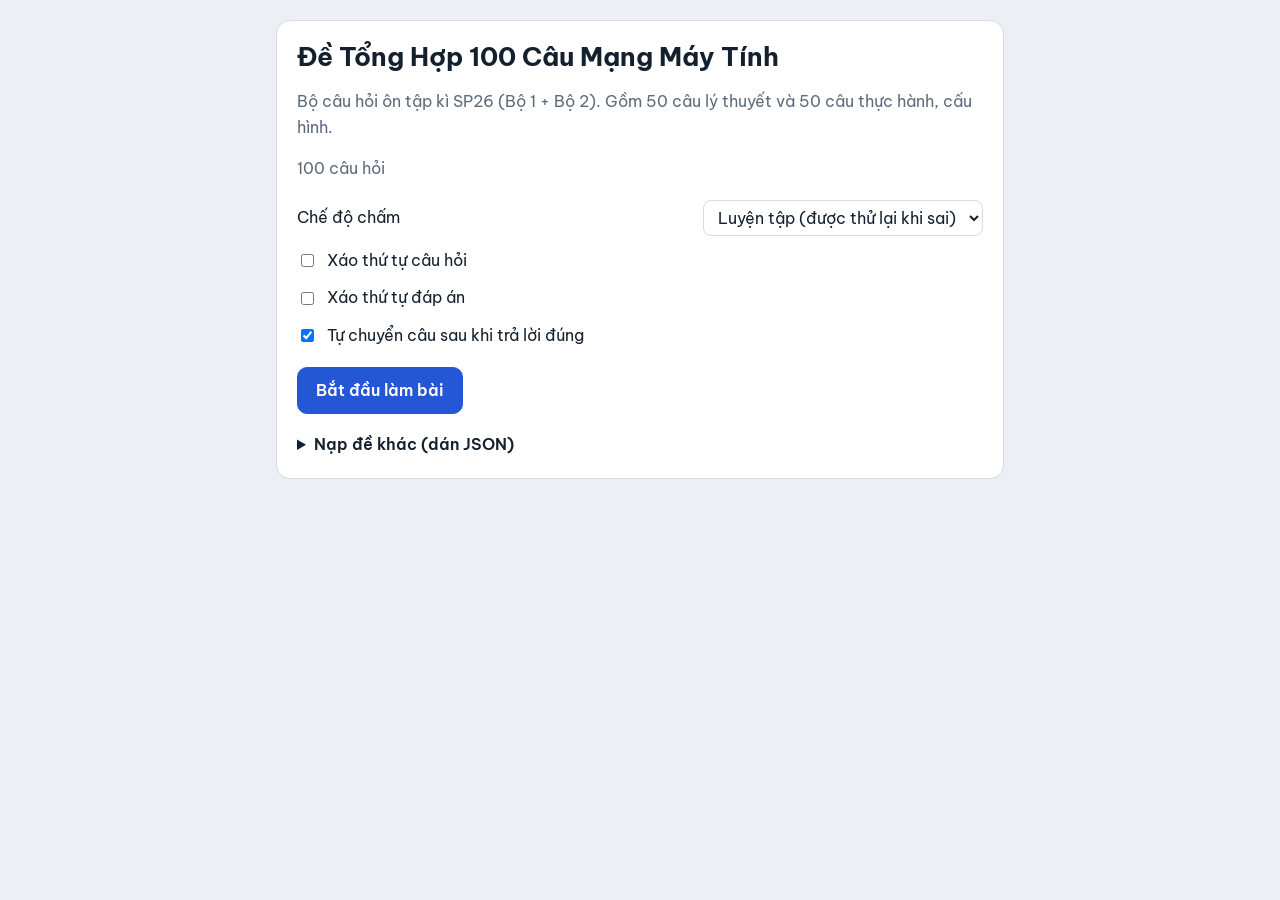
==== index.html @ 15d0ffca "Rename deepseek_html_20261113_80df12.html to index.html" ====
<!DOCTYPE html>
<!--
=====================================================================
HƯỚNG DẪN CHO AI (đọc kỹ trước khi sửa file này)
- Đây là web trắc nghiệm hoàn chỉnh, 1 file. KHÔNG viết lại giao diện/logic.
- Chỉ thay nội dung trong thẻ <script id="quiz-data" type="application/json">.
- Giữ nguyên mọi thứ còn lại, trả về toàn bộ file HTML hoàn chỉnh.
=====================================================================
-->
<html lang="vi">
<head>
<meta charset="utf-8">
<meta name="viewport" content="width=device-width, initial-scale=1">
<title>Trắc nghiệm</title>
<link rel="stylesheet" href="https://fonts.googleapis.com/css2?family=Be+Vietnam+Pro:wght@400;500;600;700&display=swap">
<style>
:root{--bg:#eceff4;--card:#fff;--ink:#14202e;--mute:#5d6b7c;--line:#d5dce6;--acc:#2457d6;--accbg:#e4ecfd;--ok:#1b7a3a;--okbg:#e2f4e8;--bad:#b42318;--badbg:#fdeceb;--warn:#8a5a00;--warnbg:#fff3d6}
@media(prefers-color-scheme:dark){:root{--bg:#10151c;--card:#19212b;--ink:#e8edf4;--mute:#97a4b5;--line:#2c3744;--acc:#7da2ff;--accbg:#1d2c4d;--ok:#6fd08f;--okbg:#14301f;--bad:#ff8d82;--badbg:#3a1b19;--warn:#f1c15a;--warnbg:#3a2e12}}
*{box-sizing:border-box}
html,body{margin:0;min-height:100%}
body{background:var(--bg);color:var(--ink);font:16px/1.6 "Be Vietnam Pro",system-ui,-apple-system,"Segoe UI",Roboto,sans-serif;padding:env(safe-area-inset-top,0) 0 env(safe-area-inset-bottom,0)}
.wrap{max-width:760px;margin:0 auto;padding:20px 16px 48px}
h1{font-size:1.6rem;line-height:1.25;margin:0 0 6px}
.card{background:var(--card);border:1px solid var(--line);border-radius:14px;padding:20px}
.mute{color:var(--mute)}
.btn{font:inherit;font-weight:600;border:1px solid var(--line);background:var(--card);color:var(--ink);padding:10px 18px;border-radius:10px;cursor:pointer}
.btn:hover{border-color:var(--acc)}
.btn:focus-visible,.opt:focus-visible,.nb:focus-visible{outline:3px solid var(--acc);outline-offset:2px}
.btn.pri{background:var(--acc);border-color:var(--acc);color:#fff}
@media(prefers-color-scheme:dark){.btn.pri{color:#0b1220}}
.btn:disabled{opacity:.4;cursor:not-allowed}
.row{display:flex;gap:10px;flex-wrap:wrap;align-items:center}
.set{display:grid;gap:12px;margin:18px 0}
.set label{display:flex;gap:10px;align-items:center;justify-content:space-between}
.set input[type=number],.set select{font:inherit;padding:6px 10px;border:1px solid var(--line);border-radius:8px;background:var(--card);color:var(--ink)}
.set input[type=number]{width:90px}
.set .chk{justify-content:flex-start}
details{margin-top:18px}
summary{cursor:pointer;font-weight:600}
textarea{width:100%;min-height:150px;margin:10px 0;padding:10px;font:13px/1.5 ui-monospace,Consolas,monospace;border:1px solid var(--line);border-radius:8px;background:var(--bg);color:var(--ink)}
.err{color:var(--bad);font-weight:500;margin:6px 0 0}
.top{position:sticky;top:0;z-index:5;background:var(--bg);padding:12px 0 10px;margin-bottom:6px}
.top .row{justify-content:space-between}
.track{height:6px;background:var(--line);border-radius:6px;overflow:hidden;margin-top:8px}
#bar{height:100%;background:var(--acc);width:0;transition:width .25s}
#timer{font-variant-numeric:tabular-nums;font-weight:600}
#timer.low{color:var(--bad)}
.question-head{display:flex;align-items:flex-start;gap:10px;justify-content:space-between}
.question-head .qt{flex:1;min-width:0}
.star-btn{flex-shrink:0;border:1px solid var(--line);background:var(--card);color:var(--mute);border-radius:9px;min-width:42px;height:42px;font-size:1.6rem;line-height:1;cursor:pointer}
.star-btn.active{color:#eab308;background:#44380933;border-color:#eab308}
.nb.starred{background:#3a2e12!important;border-color:#f1c15a!important;color:#f1c15a!important}
@media(prefers-color-scheme:light){.nb.starred{background:#fff3d6!important;border-color:#b77900!important;color:#8a5a00!important}}
.nb.starred.cur{outline:2px solid var(--ink)}
.star-filter{font:inherit;font-size:.85rem;margin-top:10px;padding:7px 12px;border:1px solid var(--line);border-radius:8px;background:var(--card);color:var(--ink);cursor:pointer}
.star-filter.active{border-color:#eab308;color:#b58900}
.qt{font-size:1.15rem;font-weight:600;margin:0 0 14px;white-space:pre-wrap}
.card img{max-width:100%;border-radius:8px;margin-bottom:14px}
.hint{display:inline-block;font-size:.85rem;background:var(--warnbg);color:var(--warn);padding:2px 10px;border-radius:20px;margin:0 0 12px}
.opts{display:grid;gap:10px}
.opt{display:flex;gap:12px;text-align:left;width:100%;font:inherit;color:var(--ink);background:var(--card);border:1.5px solid var(--line);border-radius:10px;padding:12px 14px;cursor:pointer}
.opt b{flex:0 0 28px;height:28px;border-radius:50%;background:var(--bg);display:grid;place-items:center;font-size:.85rem}
.opt span{padding-top:2px;white-space:pre-wrap}
.opt:hover:not(:disabled){border-color:var(--acc)}
.opt.sel{border-color:var(--acc);background:var(--accbg)}
.opt.sel b{background:var(--acc);color:#fff}
.opt:disabled{cursor:default}
.opt.ok{border-color:var(--ok);background:var(--okbg)}
.opt.ok b{background:var(--ok);color:#fff}
.opt.bad{border-color:var(--bad);background:var(--badbg)}
.opt.bad b{background:var(--bad);color:#fff}
.ex{margin-top:14px;padding:12px 14px;border-left:4px solid var(--acc);background:var(--accbg);border-radius:6px;white-space:pre-wrap}
.act{display:flex;justify-content:space-between;gap:10px;margin:16px 0}
.nav{display:grid;grid-template-columns:repeat(auto-fill,minmax(36px,1fr));gap:5px;max-height:240px;overflow:auto;padding:2px}
#navsum{cursor:pointer;font-weight:600}
.nb{font:inherit;font-size:.85rem;font-weight:600;height:34px;border-radius:8px;border:1.5px solid var(--line);background:var(--card);color:var(--ink);cursor:pointer}
.nb.done{background:var(--accbg);border-color:var(--acc)}
.nb.right{background:var(--okbg);border-color:var(--ok);color:var(--ok)}
.nb.wrong{background:var(--badbg);border-color:var(--bad);color:var(--bad)}
.nb.cur{outline:2px solid var(--ink);outline-offset:1px}
.score{font-size:3rem;font-weight:700;line-height:1.1;margin:6px 0}
.stats{display:flex;gap:22px;flex-wrap:wrap;margin:10px 0 18px}
.stats div{min-width:90px}.stats strong{display:block;font-size:1.3rem}
[hidden]{display:none!important}
</style>
</head>
<body>
<div class="wrap">

<section id="start" class="card">
  <h1 id="s-title"></h1>
  <p id="s-desc" class="mute"></p>
  <p id="s-meta" class="mute"></p>
  <div class="set">
    <label>Chế độ chấm
      <select id="o-mode"><option value="instant">Luyện tập (được thử lại khi sai)</option><option value="end">Thi (chấm khi nộp bài)</option></select>
    </label>
    <label class="chk" id="timer-toggle" hidden><input id="o-timer-on" type="checkbox"> Bật giới hạn thời gian khi thi</label>
    <label id="timer-setting" hidden>Thời gian thi (phút)<input id="o-time" type="number" min="1" value="45"></label>
    <label class="chk"><input id="o-sq" type="checkbox">Xáo thứ tự câu hỏi</label>
    <label class="chk"><input id="o-so" type="checkbox">Xáo thứ tự đáp án</label>
    <label class="chk"><input id="o-an" type="checkbox">Tự chuyển câu sau khi trả lời đúng</label>
  </div>
  <button id="go" class="btn pri">Bắt đầu làm bài</button>
  <details>
    <summary>Nạp đề khác (dán JSON)</summary>
    <textarea id="paste" placeholder='{"title":"...","questions":[{"q":"...","options":["..",".."],"answer":0}]}'></textarea>
    <button id="load" class="btn">Nạp đề</button>
    <p id="err" class="err" hidden></p>
  </details>
</section>

<section id="quiz" hidden>
  <div class="top">
    <div class="row"><span id="prog" class="mute"></span><span id="live" class="mute"></span><span id="timer"></span></div>
    <div class="track"><div id="bar"></div></div>
  </div>
  <div id="card" class="card"></div>
  <div class="act">
    <button id="prev" class="btn">Câu trước</button>
    <button id="next" class="btn pri">Câu sau</button>
  </div>
  <div class="card"><details id="navbox"><summary id="navsum">Danh sách câu</summary><button type="button" id="star-filter" class="star-filter">☆ Chỉ hiện câu đánh dấu</button><div id="nav" class="nav" style="margin-top:10px"></div></details>
    <div class="row" style="margin-top:14px">
      <button id="submit" class="btn pri">Nộp bài</button>
      <button id="back" class="btn" hidden>Về kết quả</button>
    </div>
  </div>
</section>

<section id="result" class="card" hidden>
  <h1>Kết quả</h1>
  <div class="score" id="r-score"></div>
  <div class="stats" id="r-stats"></div>
  <div class="row">
    <button id="r-review" class="btn pri">Xem lại đáp án</button>
    <button id="r-wrong" class="btn">Làm lại câu sai</button>
    <button id="r-again" class="btn">Làm lại từ đầu</button>
  </div>
</section>

</div>

<!-- ============ ĐỀ THI: ĐÃ NHÚNG SẴN 100 CÂU HỎI ============ -->
<script id="quiz-data" type="application/json">
{
  "title": "Đề Tổng Hợp 100 Câu Mạng Máy Tính",
  "description": "Bộ câu hỏi ôn tập kì SP26 (Bộ 1 + Bộ 2). Gồm 50 câu lý thuyết và 50 câu thực hành, cấu hình.",
  "timeLimitMinutes": 90,
  "mode": "instant",
  "shuffleQuestions": false,
  "shuffleOptions": false,
  "questions": [
    {
      "q": "What is the correct order of the TCP three-way handshake?",
      "options": ["ACK, SYN, SYN-ACK", "SYN, SYN-ACK, ACK", "SYN-ACK, ACK, FIN", "FIN, ACK, SYN"],
      "answer": 1,
      "explain": "Bắt tay ba bước TCP: Client gửi SYN → Server phản hồi SYN-ACK → Client xác nhận bằng ACK."
    },
    {
      "q": "What is the primary responsibility of the transport layer in the OSI model?",
      "options": ["Routing data packets between networks", "Managing logical communications between applications on different hosts", "Defining physical media and connections", "Encrypting data before transmission"],
      "answer": 1,
      "explain": "Lớp Transport chịu trách nhiệm quản lý giao tiếp logic giữa các ứng dụng trên các host khác nhau."
    },
    {
      "q": "What is the primary responsibility of the transport layer?",
      "options": ["Formatting, or presenting, data into a compatible format.", "Tracking individual conversations and segmenting data.", "Translating domain names to IP addresses.", "Securing the network from external threats."],
      "answer": 1,
      "explain": "Lớp Transport theo dõi các phiên giao tiếp và chia dữ liệu thành các segment."
    },
    {
      "q": "Which two fields are the same in a TCP and UDP header? (Choose two.)",
      "options": ["Control bits", "Destination port number", "Sequence number", "Source port number", "Well-known port number"],
      "answer": [1, 3],
      "explain": "Cả TCP và UDP đều có trường Source Port và Destination Port."
    },
    {
      "q": "When 2 or more bits in a data unit has been changed during the transmission, the error is called:",
      "options": ["random error", "burst error", "inverted error", "double error"],
      "answer": 1,
      "explain": "Burst error xảy ra khi hai hoặc nhiều bit liên tiếp bị hỏng trong quá trình truyền."
    },
    {
      "q": "Which of the following are features of the CSMA/CA method used in the university's 802.11 WLAN?",
      "options": ["Devices include a duration field to reserve the medium", "Devices transmit a frame only when the medium is idle", "Devices wait a random period after detecting a collision", "Devices operate in full-duplex mode to avoid collisions"],
      "answer": [0, 1],
      "explain": "CSMA/CA dùng trường Duration để đặt trước kênh và chỉ truyền khi kênh rảnh."
    },
    {
      "q": "Which statement describes the half-duplex mode of data transmission?",
      "options": ["Data that is transmitted over the network can only flow in one direction.", "Data that is transmitted over the network flows in both directions at the same time.", "Data that is transmitted over the network flows in one direction to many different destinations simultaneously.", "Data that is transmitted over the network flows in one direction at a time."],
      "answer": 3,
      "explain": "Half-duplex cho phép dữ liệu truyền theo cả hai hướng nhưng mỗi lần chỉ một hướng."
    },
    {
      "q": "UDP and TCP belong to which layer of the TCP/IP protocol?",
      "options": ["Application", "Transport", "Internet", "Network access"],
      "answer": 1,
      "explain": "UDP và TCP là giao thức thuộc lớp Transport."
    },
    {
      "q": "Which name is assigned to the transport layer PDU?",
      "options": ["bits", "data", "frame", "packet", "segment"],
      "answer": 4,
      "explain": "PDU ở tầng Transport là segment (đối với TCP)."
    },
    {
      "q": "From the perspective of the client, what is the correct order of the protocol stack that is used to decode the received transmission?",
      "options": ["Ethernet, IP, TCP, HTTP", "HTTP, TCP, IP, Ethernet", "Ethernet, TCP, IP, HTTP", "HTTP, Ethernet, IP, TCP"],
      "answer": 0,
      "explain": "Giải mã dữ liệu nhận được đi từ lớp dưới lên: Ethernet → IP → TCP → HTTP."
    },
    {
      "q": "Which statement accurately describes a TCP/IP encapsulation process when a PC is sending data to the network?",
      "options": ["Data is sent from the internet layer to the network access layer.", "Packets are sent from the network access layer to the transport layer.", "Segments are sent from the transport layer to the internet layer.", "Frames are sent from the network access layer to the internet layer."],
      "answer": 2,
      "explain": "Segments từ tầng Transport được gửi xuống tầng Internet để đóng gói thành packet."
    },
    {
      "q": "This is a function of the OSI session layer.",
      "options": ["compress and decompress data", "provide an interface between applications", "format data for the application layer", "exchange of information to initiate dialog between peers"],
      "answer": 3,
      "explain": "Lớp Session thiết lập, quản lý và kết thúc các phiên giao tiếp."
    },
    {
      "q": "Which of these addresses is the shortest abbreviation for the IP address: 3FFE:1044:0000:0000:00AB:0000:0000?",
      "options": ["3FFE:1044::AB::57", "3FFE:1044::00AB::0057", "3FFE:1044:0:0:AB::57", "3FFE:1044:0:0:00AB::0057", "3FFE:1044:0000:0000:00AB::57", "3FFE:1044:0000:0000:00AB::0057"],
      "answer": 2,
      "explain": "Rút gọn chuỗi 0 liên tiếp bằng :: và bỏ các số 0 ở đầu mỗi block."
    },
    {
      "q": "Which statement about IPv6 addresses is true?",
      "options": ["IPv6 addresses are expressed in decimal format.", "IPv6 addresses use 128 bits and are expressed in hexadecimal format.", "IPv6 addresses use 32 bits and are expressed in binary format.", "IPv6 addresses are composed of two parts: network and host."],
      "answer": 1,
      "explain": "Địa chỉ IPv6 dài 128 bit và biểu diễn dạng thập lục phân (hex)."
    },
    {
      "q": "Which method allows a device to obtain an IPv6 address dynamically without the need for a DHCP server?",
      "options": ["Stateful DHCPv6", "Stateless Address Autoconfiguration (SLAAC)", "Manual Configuration", "NAT64"],
      "answer": 1,
      "explain": "SLAAC cho phép thiết bị tự tạo địa chỉ IPv6 từ tiền tố mạng router quảng bá."
    },
    {
      "q": "Which IPv6 address type is used for communication within a single network segment and cannot be routed?",
      "options": ["Global Unicast Address (GUA)", "Link-Local Address (LLA)", "Unique Local Address (ULA)", "Multicast Address"],
      "answer": 1,
      "explain": "Địa chỉ Link-Local chỉ dùng trong một phân đoạn mạng duy nhất."
    },
    {
      "q": "Which two multicast addresses are commonly joined by IPv6 hosts and routers?",
      "options": ["ff02::1", "ff02::2", "ff00::1", "ff01::1"],
      "answer": [0, 1],
      "explain": "ff02::1 (tất cả các nút) và ff02::2 (tất cả các router) là các địa chỉ multicast phổ biến."
    },
    {
      "q": "Which two types of IPv6 messages are used in place of ARP for address resolution?",
      "options": ["Anycast", "Broadcast", "echo reply", "echo request", "neighbor solicitation", "neighbor advertisement"],
      "answer": [4, 5],
      "explain": "IPv6 dùng Neighbor Solicitation và Neighbor Advertisement thay cho ARP."
    },
    {
      "q": "What protocol does IPv6 use for address resolution, replacing the function of ARP in IPv4?",
      "options": ["DHCPv6", "ICMPv6 Neighbor Discovery (ND)", "Address Resolution Protocol version 6 (ARPv6)", "Router Solicitation (RS)"],
      "answer": 1,
      "explain": "ICMPv6 Neighbor Discovery đảm nhận chức năng giải quyết địa chỉ."
    },
    {
      "q": "How can you view the ARP table on a Windows PC?",
      "options": ["arp -a", "show arp", "netstat -r", "ipconfig /all"],
      "answer": 0,
      "explain": "Lệnh 'arp -a' hiển thị bảng ARP trên Windows."
    },
    {
      "q": "Which statement describes the treatment of ARP requests on the local link?",
      "options": ["They must be forwarded by all routers on the local network.", "They are received and processed by every device on the local network.", "They are dropped by all switches on the local network.", "They are received and processed only by the target device."],
      "answer": 1,
      "explain": "ARP request là broadcast, mọi thiết bị trong mạng cục bộ đều nhận và xử lý."
    },
    {
      "q": "What type of network would the employee access to get confidential pricing information from internal servers at the Head Office?",
      "options": ["an intranet", "the Internet", "an extranet", "a local area network"],
      "answer": 0,
      "explain": "Intranet là mạng nội bộ dùng để chia sẻ tài nguyên nội bộ."
    },
    {
      "q": "Which device performs the function of determining the path that messages should take through internetworks?",
      "options": ["a router", "a firewall", "a web server", "a DSL modem"],
      "answer": 0,
      "explain": "Router xác định đường đi tối ưu cho các gói tin."
    },
    {
      "q": "Which of the four basic characteristics of a reliable network architecture refers to the ability to quickly and easily expand to support new users and applications?",
      "options": ["Fault Tolerance", "Scalability", "Quality of Service (QoS)", "Security"],
      "answer": 1,
      "explain": "Scalability (khả năng mở rộng) giúp mạng dễ dàng đáp ứng thêm người dùng."
    },
    {
      "q": "What are two actions performed by a Cisco switch? (Choose two.)",
      "options": ["building a routing table that is based on the first IP address in the frame header", "using the source MAC addresses of frames to build and maintain a MAC address table", "forwarding frames with unknown destination IP addresses to the default gateway", "utilizing the MAC address table to forward frames via the destination MAC address", "examining the destination MAC address to add new entries to the MAC address table"],
      "answer": [1, 3],
      "explain": "Switch dùng MAC nguồn để xây dựng bảng MAC và dùng MAC đích để chuyển tiếp frame."
    },
    {
      "q": "Which three statements are correct about the final result of connecting two modern switches using a straight-through cable? (Choose three.)",
      "options": ["The link between the switches will work at the fastest speed that is supported by both switches.", "The link between switches will work as full-duplex.", "If both switches support different speeds, they will each work at their own fastest speed.", "The auto-MDIX feature will configure the interfaces eliminating the need for a crossover cable.", "The connection will not be possible unless the administrator changes the cable to a crossover cable.", "The duplex capability has to be manually configured because it cannot be negotiated."],
      "answer": [0, 1, 3],
      "explain": "Auto-MDIX tự động nhận diện cáp, link hoạt động ở tốc độ cao nhất và full-duplex."
    },
    {
      "q": "What is wrong with the displayed termination? (Photograph showing an RJ-45 connector incorrectly terminated)",
      "options": ["The woven copper braid should not have been removed.", "The wrong type of connector is being used.", "The untwisted length of each wire is too long.", "The wires are too thick for the connector that is used."],
      "answer": 2,
      "explain": "Phần dây bị bóc vỏ và không xoắn quá dài (quá 1.27cm) gây nhiễu tín hiệu."
    },
    {
      "q": "Which sublayer handles Ethernet addressing?",
      "options": ["Application", "MAC", "LLC", "Network"],
      "answer": 1,
      "explain": "Sublayer MAC chịu trách nhiệm về địa chỉ MAC (Ethernet addressing)."
    },
    {
      "q": "What source IP address does a router use by default when the traceroute command is issued?",
      "options": ["the highest configured IP address on the router", "a loopback IP address", "the IP address of the outbound interface", "the lowest configured IP address on the router"],
      "answer": 2,
      "explain": "Router mặc định dùng IP của cổng xuất (outbound interface) làm nguồn."
    },
    {
      "q": "Which ICMP message is used by the traceroute utility during the process of finding the path between two end hosts?",
      "options": ["Destination unreachable", "Ping", "Redirect", "Time exceeded"],
      "answer": 3,
      "explain": "Traceroute dùng ICMP Time Exceeded để xác định các hop trên đường đi."
    },
    {
      "q": "What is a function of the tracert command that differs from the ping command when they are used on a workstation?",
      "options": ["The tracert command reaches the destination faster.", "The tracert command shows the information of routers in the path.", "The tracert command sends one ICMP message to each hop in the path.", "The tracert command is used to test the connectivity between two devices."],
      "answer": 1,
      "explain": "Tracert hiển thị thông tin các router (hop) mà gói tin đi qua."
    },
    {
      "q": "Which three factors could influence the differences in throughput? (Choose three.)",
      "options": ["the amount of traffic that is currently crossing the network", "the sophistication of the encapsulation method applied to the data", "the type of traffic that is crossing the network", "the latency that is created by the number of network devices that the data is crossing", "the bandwidth of the WAN connection to the Internet", "the reliability of the gigabit Ethernet infrastructure of the backbone"],
      "answer": [0, 2, 3],
      "explain": "Throughput bị ảnh hưởng bởi lượng traffic, loại traffic và độ trễ (latency)."
    },
    {
      "q": "Which type of fiber-optic cabling is characterized by a very small core and is used for long-distance applications?",
      "options": ["Multimode Fiber (MMF)", "Shielded Twisted-Pair (STP)", "Single-Mode Fiber (SMF)", "Coaxial Cable"],
      "answer": 2,
      "explain": "Single-Mode Fiber có lõi nhỏ, dùng cho khoảng cách xa."
    },
    {
      "q": "What term refers to the amount of data that can be transmitted over a medium in a given time?",
      "options": ["Bandwidth", "Latency", "Throughput", "Goodput"],
      "answer": 0,
      "explain": "Bandwidth là lượng dữ liệu tối đa có thể truyền qua môi trường trong một khoảng thời gian."
    },
    {
      "q": "What are two functions of NVRAM? (Choose two.)",
      "options": ["to store the routing table", "to retain contents when power is removed", "to store the startup configuration file", "to contain the running configuration file", "to store the ARP table"],
      "answer": [1, 2],
      "explain": "NVRAM giữ nội dung khi mất điện và lưu file cấu hình khởi động."
    },
    {
      "q": "Which two functions are primary functions of a router? (Choose two.)",
      "options": ["packet forwarding", "Microsegmentation", "domain name resolution", "path selection", "flow control"],
      "answer": [0, 3],
      "explain": "Router có 2 chức năng chính: chuyển tiếp gói tin và chọn đường đi."
    },
    {
      "q": "What is a description of the default gateway address?",
      "options": ["It is the IP address of the Router1 interface that connects the company to the Internet.", "It is the IP address of the Router1 interface that connects the PC1 LAN to Router1.", "It is the IP address of Switch1 that connects PC1 to other devices on the same LAN.", "It is the IP address of the ISP network device located in the cloud."],
      "answer": 1,
      "explain": "Default gateway là địa chỉ IP của cổng router kết nối với mạng LAN của PC."
    },
    {
      "q": "A router's G0/0/0 interface is down even though configuration is correct. What could explain this?",
      "options": ["The \"no shutdown\" command was not applied", "There is no device connected to the interface", "The IP address is not unique", "The password was not encrypted"],
      "answer": 0,
      "explain": "Cổng trên router Cisco mặc định bị tắt (administratively down), cần gõ 'no shutdown'."
    },
    {
      "q": "How many usable IP addresses are available on the 192.168.1.0/27 network?",
      "options": ["254", "30", "256", "16", "62", "32"],
      "answer": 1,
      "explain": "/27 có 32 địa chỉ, trừ 2 địa chỉ mạng và broadcast còn 30 host."
    },
    {
      "q": "What type of address is 198.133.219.162?",
      "options": ["Public", "link-local", "Loopback", "multicast"],
      "answer": 0,
      "explain": "Đây là địa chỉ IP công cộng (Public IP)."
    },
    {
      "q": "How many host addresses are available on the network 172.16.128.0 with a subnet mask of 255.255.252.0?",
      "options": ["510", "512", "1022", "1024", "2046", "2048"],
      "answer": 2,
      "explain": "Subnet mask /22, có 10 bit host (2^10 = 1024), trừ 2 còn 1022 host."
    },
    {
      "q": "Which of the following is a private IP address according to RFC 1918? (Select TWO answers)",
      "options": ["10.0.0.25", "100.64.0.1", "172.31.200.10", "192.169.1.5"],
      "answer": [0, 2],
      "explain": "10.0.0.0/8 và 172.16.0.0/12 là các dải IP private."
    },
    {
      "q": "Which command is used to secure privileged EXEC mode on a switch?",
      "options": ["password", "enable secret", "login", "service password-encryption"],
      "answer": 1,
      "explain": "Lệnh 'enable secret' mã hóa mật khẩu để bảo vệ chế độ đặc quyền."
    },
    {
      "q": "Which access method would be the most appropriate in-band access to the IOS over a network connection?",
      "options": ["Console", "Telnet/SSH", "Aux"],
      "answer": 1,
      "explain": "Telnet/SSH là truy cập in-band qua mạng IP."
    },
    {
      "q": "Which Cisco IOS command mode allows access to all commands and features and is identified by a prompt ending in the # symbol?",
      "options": ["User EXEC Mode", "Privileged EXEC Mode", "Global Configuration Mode", "Interface Configuration Mode"],
      "answer": 1,
      "explain": "Privileged EXEC Mode (dấu #) cho phép truy cập mọi lệnh."
    },
    {
      "q": "Which access method would be most appropriate if you were in the equipment room with a new switch that needs to be configured?",
      "options": ["Console", "Telnet/SSH", "Aux"],
      "answer": 0,
      "explain": "Khi cấu hình switch mới chưa có mạng, dùng cáp Console."
    },
    {
      "q": "Which OSI layer sends segments to be encapsulated in an IPv4 or IPv6 packet?",
      "options": ["Data link layer", "Network layer", "Transport layer", "Session layer"],
      "answer": 2,
      "explain": "Transport layer tạo segment và gửi xuống Network layer."
    },
    {
      "q": "Match the packets with their destination IP address to the exiting interfaces on the router.",
      "options": ["1E-2C-3B-4A-5D", "1E-2B-3C-4A-5D", "1E-2C-3A-4B-5D", "1E-2C-3B-4D-5A"],
      "answer": 0,
      "explain": "Dựa vào bảng định tuyến để chọn cổng ra phù hợp."
    },
    {
      "q": "What are the two most commonly referenced fields in an IPv4 packet header that indicate where the packet is coming from and where it is going? (Choose two.)",
      "options": ["Destination IP address", "Protocol", "Time to live", "Differentiated Service (DS)", "Source IP address"],
      "answer": [0, 4],
      "explain": "Source IP và Destination IP là hai trường quan trọng nhất."
    },
    {
      "q": "Which statement describes a feature of the IP protocol?",
      "options": ["IP encapsulation is modified based on network media.", "IP relies on Layer 2 protocols for transmission error control.", "MAC addresses are used during the IP packet encapsulation.", "IP relies on upper layer services to handle situations of missing or out-of-order packets."],
      "answer": 3,
      "explain": "IP là giao thức unreliable, dựa vào lớp trên (như TCP) để xử lý mất gói/sai thứ tự."
    },
    {
      "q": "Which three fields are used in a UDP segment header? (Choose three.)",
      "options": ["Window Size", "Length", "Source Port", "Acknowledgment Number", "Checksum", "Sequence Number"],
      "answer": [1, 2, 4],
      "explain": "UDP header gồm Source Port, Destination Port, Length, Checksum."
    },
    {
      "q": "A client packet is received by a server. The packet has a destination port number of 22. What service is the client requesting?",
      "options": ["SSH", "DHCP", "DNS", "TFTP"],
      "answer": 0,
      "explain": "Cổng 22 là cổng mặc định của SSH."
    },
    {
      "q": "What are three responsibilities of the transport layer? (Choose three.)",
      "options": ["meeting the reliability requirements of applications, if any", "multiplexing multiple communication streams from many users or applications on the same network", "identifying the applications and services on the client and server that should handle transmitted data", "directing packets towards the destination network", "formatting data into a compatible form for receipt by the destination devices", "conducting error detection of the contents in frames"],
      "answer": [0, 1, 2],
      "explain": "Transport layer đảm bảo độ tin cậy, đa hợp luồng, và xác định ứng dụng."
    },
    {
      "q": "What field is used by the destination host to reassemble segments into the original order?",
      "options": ["Control bits", "Destination port", "Sequence number", "Source port", "Window size"],
      "answer": 2,
      "explain": "Sequence number giúp sắp xếp lại các segment đúng thứ tự."
    },
    {
      "q": "What are the three basic parts of a data link frame?",
      "options": ["Header, Data, and Trailer", "Source, Destination, and Data", "Start, Control, and Stop", "Addressing, Type, and Error Detection"],
      "answer": 0,
      "explain": "Frame gồm Header, Data và Trailer."
    },
    {
      "q": "Which two statements describe the services provided by the data link layer? (Choose two.)",
      "options": ["It defines the end-to-end delivery addressing scheme.", "It maintains the path between the source and destination devices during the data transmission.", "It manages the access of frames to the network media.", "It provides reliable delivery through link establishment and flow control.", "It ensures that application data will be transmitted according to the prioritization.", "It packages various Layer 3 PDUs into a frame format that is compatible with the network interface."],
      "answer": [2, 5],
      "explain": "Data link layer quản lý truy cập phương tiện và đóng gói PDU L3 thành frame."
    },
    {
      "q": "Which topology displays networking device layer IP addresses?",
      "options": ["Aerial topology", "IP address topology", "Logical topology", "Physical topology"],
      "answer": 2,
      "explain": "Logical topology hiển thị địa chỉ IP và cấu trúc logic."
    },
    {
      "q": "Which two benefits result from using a layered model in networking? (Select two answers)",
      "options": ["Facilitates troubleshooting", "Promotes interoperability", "Increases application processing time", "Restricts vendor flexibility"],
      "answer": [0, 1],
      "explain": "Mô hình phân lớp giúp dễ gỡ lỗi và tăng khả năng tương tác."
    },
    {
      "q": "What does the OSI model help with in networking?",
      "options": ["Encryption", "Address resolution", "Troubleshooting and standardization", "Server hosting"],
      "answer": 2,
      "explain": "OSI giúp chuẩn hóa và hỗ trợ xử lý sự cố."
    },
    {
      "q": "In network communication, what is the process of breaking up messages into smaller, more manageable units called?",
      "options": ["Encoding", "Sequencing", "Encapsulation", "Segmenting"],
      "answer": 3,
      "explain": "Quá trình chia nhỏ dữ liệu là Segmenting."
    },
    {
      "q": "Which two models are used to describe network protocols and operations? (Select two answers)",
      "options": ["TCP/IP", "OSI", "ISO", "HTTP"],
      "answer": [0, 1],
      "explain": "TCP/IP và OSI là 2 mô hình mạng phổ biến."
    },
    {
      "q": "Which email protocol is used to retrieve mail from a server and typically deletes the messages on the server after download?",
      "options": ["SMTP", "IMAP", "POP", "FTP"],
      "answer": 2,
      "explain": "POP thường xóa thư trên server sau khi tải về."
    },
    {
      "q": "A technician configures a router interface with \"ipv6 address fe80::1 link-local\". What is the purpose of this address?",
      "options": ["It enables communication on the local link", "It routes packets to other networks", "It acts as a default gateway for global IPv6 traffic", "It is a multicast address"],
      "answer": 0,
      "explain": "Địa chỉ fe80:: là link-local, dùng để giao tiếp trong cùng link."
    },
    {
      "q": "What is the purpose of the IPv6 unique local address (ULA)?",
      "options": ["To allow devices to communicate with the global internet", "To provide a globally unique address", "To allow communication within a local site without global routing", "To enable multicast communication within a network"],
      "answer": 2,
      "explain": "ULA dùng cho giao tiếp nội bộ, không định tuyến ra toàn cầu."
    },
    {
      "q": "What is used in the EUI-64 process to create an IPv6 interface ID on an IPv6 enabled interface?",
      "options": ["the MAC address of the IPv6 enabled interface", "a randomly generated 64-bit hexadecimal address", "an IPv6 address that is provided by a DHCPv6 server", "an IPv4 address that is configured on the interface"],
      "answer": 0,
      "explain": "EUI-64 tạo interface ID từ địa chỉ MAC 48-bit."
    },
    {
      "q": "What is the prefix length of an IPv6 address that is typically used for a single subnet?",
      "options": ["/32", "/48", "/64", "/128"],
      "answer": 2,
      "explain": "/64 là tiền tố tiêu chuẩn cho một subnet IPv6."
    },
    {
      "q": "Which part of a GUA is assigned by the ISP?",
      "options": ["Global routing prefix", "Global routing prefix and subnet ID", "Prefix", "RIR prefix"],
      "answer": 0,
      "explain": "ISP cấp Global routing prefix cho tổ chức."
    },
    {
      "q": "A host sends an IPv6 Neighbor Solicitation (NS) to determine a MAC address. What type of address is used for this request?",
      "options": ["Multicast Ethernet and IPv6", "Unicast IPv6", "Broadcast Ethernet", "IPv4-mapped IPv6"],
      "answer": 0,
      "explain": "NS sử dụng địa chỉ solicited-node multicast."
    },
    {
      "q": "Which two techniques are used to resolve MAC addresses from IP addresses on IPv4 and IPv6 networks? (Choose two)",
      "options": ["ARP", "Neighbor Discovery (ND)", "ICMPv4", "DHCP"],
      "answer": [0, 1],
      "explain": "IPv4 dùng ARP, IPv6 dùng ND."
    },
    {
      "q": "What statement describes the function of the Address Resolution Protocol?",
      "options": ["ARP is used to discover the IP address of any host on a different network.", "ARP is used to discover the IP address of any host on the local network.", "ARP is used to discover the MAC address of any host on a different network.", "ARP is used to discover the MAC address of any host on the local network."],
      "answer": 3,
      "explain": "ARP tìm địa chỉ MAC từ IP trong cùng mạng cục bộ."
    },
    {
      "q": "What is the primary purpose of the Address Resolution Protocol (ARP)?",
      "options": ["To resolve IPv6 addresses to MAC addresses.", "To resolve domain names to IP addresses.", "To resolve IPv4 addresses to MAC addresses.", "To assign IP addresses to hosts dynamically."],
      "answer": 2,
      "explain": "ARP phân giải địa chỉ IPv4 thành địa chỉ MAC."
    },
    {
      "q": "Which network infrastructure might an organization use to provide secure and safe access to individuals who work for a different organization but require access to the organization's data?",
      "options": ["Extranet", "Intranet", "LAN", "WAN"],
      "answer": 0,
      "explain": "Extranet cho phép người ngoài truy cập an toàn vào dữ liệu."
    },
    {
      "q": "A networking technician is working on the wireless network at a medical clinic. The technician accidentally sets up the wireless network so that patients can see the medical records data of other patients. Which of the network characteristics has been violated in this situation?",
      "options": ["fault tolerance", "scalability", "security", "Quality of Service (QoS)", "reliability"],
      "answer": 2,
      "explain": "Việc lộ dữ liệu bệnh nhân vi phạm tính bảo mật (security)."
    },
    {
      "q": "Which of the following is a characteristic of a peer-to-peer (P2P) network?",
      "options": ["It is highly scalable.", "It has centralized administration.", "It is easy to set up.", "It is very secure."],
      "answer": 2,
      "explain": "Mạng P2P rất dễ thiết lập."
    },
    {
      "q": "Which types of UTP cables can be used to connect the devices? (PC to console, Switch to Router, Router to Router)",
      "options": ["1 - rollover, 2 - crossover, 3 - straight-through", "1 - rollover, 2 - straight-through, 3 - crossover", "1 - crossover, 2 - straight-through, 3 - rollover", "1 - crossover, 2 - rollover, 3 - straight-through"],
      "answer": 1,
      "explain": "PC-console dùng rollover, Switch-Router dùng straight-through, Router-Router dùng crossover."
    },
    {
      "q": "What action does a switch take when it receives a frame with a destination MAC address that is not in its MAC address table?",
      "options": ["It discards the frame immediately.", "It sends the frame back to the source device.", "It forwards the frame out all ports except the incoming port.", "It sends an ARP request to find the destination device."],
      "answer": 2,
      "explain": "Switch sẽ flood frame ra tất cả các cổng trừ cổng nhận."
    },
    {
      "q": "What is the purpose of the Organizationally Unique Identifier (OUI) in an Ethernet MAC address?",
      "options": ["To identify the specific device on the network.", "To identify the vendor of the Ethernet device.", "To specify the network layer protocol being used.", "To detect errors within the Ethernet frame."],
      "answer": 1,
      "explain": "OUI (3 byte đầu) xác định nhà sản xuất thiết bị."
    },
    {
      "q": "What are two examples of the cut-through switching method? (Choose two.)",
      "options": ["store-and-forward switching", "fast-forward switching", "CRC switching", "fragment-free switching", "QOS switching"],
      "answer": [1, 3],
      "explain": "Cut-through gồm fast-forward và fragment-free."
    },
    {
      "q": "What is the main purpose of ICMP?",
      "options": ["To provide reliable, connection-oriented communication.", "To deliver data between applications.", "To test and report on network connectivity and issues.", "To secure network devices from attacks."],
      "answer": 2,
      "explain": "ICMP dùng để kiểm tra và báo cáo lỗi kết nối mạng."
    },
    {
      "q": "Which command can be used to test network connectivity and measure the time it takes for a packet to reach a destination?",
      "options": ["ipconfig", "traceroute", "ping", "telnet"],
      "answer": 2,
      "explain": "Lệnh ping đo thời gian khứ hồi (RTT)."
    },
    {
      "q": "Which command is commonly used to test the internal configuration of IPv4 or IPv6 on the local host?",
      "options": ["tracert", "ping the loopback address", "netstat", "ipconfig"],
      "answer": 1,
      "explain": "Ping loopback (127.0.0.1 hoặc ::1) kiểm tra cấu hình TCP/IP nội bộ."
    },
    {
      "q": "What is the purpose of encoding?",
      "options": ["To increase bandwidth", "To ensure the accuracy and reliability of data by checking for transmission errors", "To convert data into a transmittable format", "To compress data"],
      "answer": 2,
      "explain": "Encoding chuyển đổi dữ liệu thành định dạng có thể truyền đi."
    },
    {
      "q": "Which of the following fiber-optic cable types can travel approximately 100 km?",
      "options": ["Multimode", "Single-mode"],
      "answer": 1,
      "explain": "Single-mode truyền xa khoảng 100km."
    },
    {
      "q": "Match the situation with the appropriate use of network media.",
      "options": ["3A-5A-1B-6B-2C-4C", "3A-5A-2B-4B-1C-6C", "1A-6A-3B-5B-2C-4C", "1A-6A-2B-4B-3C-5C"],
      "answer": 0,
      "explain": "Horizontal/Desktop dùng Copper (A), Backbone/Long-haul dùng Fiber (B), Guest/Waiting dùng Wireless (C)."
    },
    {
      "q": "Which command can be used on a Cisco router to display all interfaces, the IPv4 address assigned, and the current status?",
      "options": ["show interface fa0/1", "show ip route", "show ip interface brief", "ping"],
      "answer": 2,
      "explain": "Lệnh 'show ip interface brief' hiển thị tóm tắt trạng thái và IP các cổng."
    },
    {
      "q": "How does a router process a packet when no matching route exists in the routing table?",
      "options": ["It forwards the packet to the default route (if configured) or drops it", "It sends the packet to all interfaces", "It assigns a random route to the packet", "It broadcasts the packet across the network"],
      "answer": 0,
      "explain": "Router dùng default route hoặc hủy gói tin nếu không tìm thấy đường đi."
    },
    {
      "q": "Match the commands to the correct actions.",
      "options": ["A3-B5-C1", "A2-B3-C4", "A1-B2-C3", "A4-B1-C5"],
      "answer": 0,
      "explain": "Bảo mật console (A->3), hiển thị thông báo (B->5), đặt tên router (C->1)."
    },
    {
      "q": "A new network administrator has been asked to enter a banner message on a Cisco device. What is the fastest way a network administrator could test whether the banner is properly configured?",
      "options": ["Reboot the device.", "Enter CTRL-Z at the privileged mode prompt.", "Exit global configuration mode.", "Power cycle the device.", "Exit privileged EXEC mode and press Enter."],
      "answer": 4,
      "explain": "Thoát khỏi EXEC đặc quyền và nhấn Enter sẽ hiển thị banner ngay."
    },
    {
      "q": "What is the ANDing process used for?",
      "options": ["To securely encrypt communication between multiple network endpoints", "To find host addresses", "To determine the network address", "To convert decimal to binary"],
      "answer": 2,
      "explain": "Phép AND giữa IP và Subnet Mask dùng để tìm địa chỉ mạng."
    },
    {
      "q": "A technician needs to configure a point-to-point WAN link and a subnet for a department with 50 hosts. Which subnet mask combinations are appropriate and efficient for these two use cases?",
      "options": ["/30 for WAN, /26 for department", "/24 for both", "/27 for WAN, /25 for department", "/26 for both"],
      "answer": 0,
      "explain": "/30 (2 host) cho WAN, /26 (62 host) cho phòng ban 50 host."
    },
    {
      "q": "What is the logical process used by a device to determine the network address of an IPv4 address?",
      "options": ["ORing", "NORing", "ANDing", "XORing"],
      "answer": 2,
      "explain": "Dùng phép ANDing logic."
    },
    {
      "q": "What is the purpose of subnetting a network?",
      "options": ["To increase the number of available host addresses in a network.", "To create a single, large broadcast domain.", "To reduce the size of the network into smaller broadcast domains.", "To simplify the IP addressing scheme."],
      "answer": 2,
      "explain": "Subnetting chia mạng lớn thành các broadcast domain nhỏ hơn."
    },
    {
      "q": "Which IOS mode allows access to all commands and features?",
      "options": ["Global configuration mode", "Interface subconfiguration mode", "Line console subconfiguration mode", "Privileged EXEC mode", "User EXEC mode"],
      "answer": 3,
      "explain": "Privileged EXEC mode cho phép truy cập mọi lệnh."
    },
    {
      "q": "Which command is used to save the active configuration file (running-config) to the file that is used upon startup or reboot (startup-config)?",
      "options": ["show running-config", "erase startup-config", "copy running-config startup-config", "reload"],
      "answer": 2,
      "explain": "Lệnh copy running-config startup-config lưu cấu hình đang chạy vào bộ nhớ khởi động."
    },
    {
      "q": "Which command is used to secure access to privileged EXEC mode on a switch?",
      "options": ["enable class", "secret class", "enable secret cisco@12345", "service password-encryption"],
      "answer": 2,
      "explain": "enable secret đặt mật khẩu mã hóa mạnh."
    },
    {
      "q": "An administrator is trying to configure the switch but receives the error message \"Invalid input detected\". What is the problem?",
      "options": ["The entire command, configure terminal, must be used.", "The administrator is already in global configuration mode.", "The administrator must first enter privileged EXEC mode before issuing the command.", "The administrator must connect via the console port to access global configuration mode."],
      "answer": 2,
      "explain": "Lệnh 'config t' chỉ dùng được khi đang ở Privileged EXEC mode (dấu #)."
    },
    {
      "q": "What is a key difference between IPv4 and IPv6 packet headers?",
      "options": ["IPv6 headers are simpler and have fewer fields than IPv4 headers", "IPv6 headers are more complex than IPv4 headers", "IPv4 headers are always smaller than IPv6 headers", "IPv6 requires NAT, while IPv4 does not"],
      "answer": 0,
      "explain": "Header IPv6 đơn giản hơn và ít trường hơn IPv4."
    },
    {
      "q": "What is the purpose of a default gateway?",
      "options": ["To resolve MAC addresses", "To connect to the same LAN", "To forward packets to remote networks", "To block unwanted traffic"],
      "answer": 2,
      "explain": "Default gateway chuyển tiếp gói tin ra các mạng từ xa."
    },
    {
      "q": "Which is true of the IPv6 packet header?",
      "options": ["The Hop Limit field replaces the IPv4 Time to Live field.", "The Source and Destination IPv6 addresses change while travelling from source to destination.", "The Time to Live field replaces the DiffServ field.", "The Version field identifies the next header."],
      "answer": 0,
      "explain": "Hop Limit trong IPv6 thay thế TTL trong IPv4."
    },
    {
      "q": "In an IPv4 packet header, what is the purpose of the Time-to-Live (TTL) field?",
      "options": ["To identify the upper-level protocol like TCP or UDP.", "To detect corruption in the IPv4 header.", "To limit the lifetime of a packet, acting as a hop count.", "To reassemble fragmented packets at the destination."],
      "answer": 2,
      "explain": "TTL giới hạn số hop của gói tin, tránh vòng lặp vô hạn."
    }
  ]
}
</script>

<script>
(function(){
const $=s=>document.querySelector(s);
const esc=s=>String(s).replace(/[&<>"]/g,c=>({'&':'&amp;','<':'&lt;','>':'&gt;','"':'&quot;'}[c]));
const shuffle=a=>{for(let i=a.length-1;i>0;i--){const j=Math.floor(Math.random()*(i+1));[a[i],a[j]]=[a[j],a[i]]}return a};
const toIdx=v=>typeof v==='string'?v.trim().toUpperCase().charCodeAt(0)-65:Number(v);
let D,Q,A,CK,TRY,cur,S,tick,left,t0,review,warned,lastWrong=[],stars=new Set(),starOnly=false;

function validate(d){
  if(!d||!Array.isArray(d.questions)||!d.questions.length)throw new Error('Thiếu mảng "questions" hoặc mảng rỗng.');
  d.questions.forEach((q,n)=>{
    if(!q.q)throw new Error('Câu '+(n+1)+': thiếu "q".');
    if(!Array.isArray(q.options)||q.options.length<2)throw new Error('Câu '+(n+1)+': "options" cần ít nhất 2 đáp án.');
    if(q.answer===undefined||q.answer==='')throw new Error('Câu '+(n+1)+': thiếu "answer".');
    [].concat(q.answer).forEach(a=>{const i=toIdx(a);if(!(i>=0&&i<q.options.length))throw new Error('Câu '+(n+1)+': "answer" không khớp đáp án nào.')});
  });
  return d;
}
function questionKey(q){
  return JSON.stringify([q.q,q.options]);
}
function starsStorageKey(){
  return 'ftes-quiz-stars-v1:'+encodeURIComponent(D.title||'')+':'+D.questions.length;
}
function saveStars(){
  try{localStorage.setItem(starsStorageKey(),JSON.stringify([...stars]))}
  catch(e){console.warn('Không lưu được sao:',e)}
}
function loadData(d){
  D=validate(d);
  stars=new Set();starOnly=false;
  try{const stored=JSON.parse(localStorage.getItem(starsStorageKey())||'[]');if(Array.isArray(stored))stars=new Set(stored)}catch(e){}

  $('#s-title').textContent=D.title||'Bài trắc nghiệm';
  document.title=D.title||'Trắc nghiệm';
  $('#s-desc').textContent=D.description||'';
  $('#s-meta').textContent=D.questions.length+' câu hỏi';
  $('#o-mode').value=D.mode==='end'?'end':'instant';
  $('#o-time').value=D.timeLimitMinutes>0?D.timeLimitMinutes:45;
  $('#o-timer-on').checked=false;
  syncTimerSettings();
  $('#o-sq').checked=!!D.shuffleQuestions;
  $('#o-so').checked=!!D.shuffleOptions;
  $('#o-an').checked=D.autoNext!==undefined?!!D.autoNext:D.questions.length>30;
  show('start');
}
function syncTimerSettings(){
  const exam=$('#o-mode').value==='end';
  $('#timer-toggle').hidden=!exam;
  $('#timer-setting').hidden=!exam||!$('#o-timer-on').checked;
}
$('#o-mode').addEventListener('change',syncTimerSettings);
$('#o-timer-on').addEventListener('change',syncTimerSettings);

function show(id){['start','quiz','result'].forEach(x=>$('#'+x).hidden=x!==id);window.scrollTo(0,0)}

function start(ids){
  S={mode:$('#o-mode').value,time:($('#o-mode').value==='end'&&$('#o-timer-on').checked)?Math.max(1,+$('#o-time').value||45):0,sq:$('#o-sq').checked,so:$('#o-so').checked,an:$('#o-an').checked};
  let list=(ids||D.questions.map((_,i)=>i));
  if(S.sq)list=shuffle(list.slice());
  Q=list.map(id=>{
    const q=D.questions[id],ans=[].concat(q.answer).map(toIdx);
    let o=q.options.map((t,i)=>({t,c:ans.includes(i)}));
    if(S.so&&!q.fixed)shuffle(o);
    return{id,q:q.q,img:q.img,ex:q.explain,o,multi:ans.length>1};
  });
  A=Q.map(()=>new Set());CK=Q.map(()=>false);TRY=Q.map(()=>false);cur=0;review=false;warned=false;
  t0=Date.now();clearInterval(tick);
  $('#timer').textContent='';$('#timer').classList.remove('low');
  if(S.time){left=S.time*60;paintTime();tick=setInterval(()=>{left--;paintTime();if(left<=0)finish()},1000)}
  $('#submit').hidden=false;$('#back').hidden=true;$('#submit').textContent='Nộp bài';
  $('#navbox').open=Q.length<=30;
  starOnly=false;
  show('quiz');render();
}
function paintTime(){
  const m=Math.floor(Math.max(left,0)/60),s=Math.max(left,0)%60;
  $('#timer').textContent='Còn '+String(m).padStart(2,'0')+':'+String(s).padStart(2,'0');
  $('#timer').classList.toggle('low',left<=60);
}
const right=i=>{const q=Q[i];return q.o.every((o,k)=>o.c===A[i].has(k))};

function render(){
  const q=Q[cur],done=review||CK[cur];
  $('#prog').textContent='Câu '+(cur+1)+' / '+Q.length;
  $('#bar').style.width=((cur+1)/Q.length*100)+'%';
  const nd=CK.filter(Boolean).length,ng=Q.filter((_,i)=>CK[i]&&right(i)).length;
  $('#live').textContent=S.mode==='instant'&&!review?'Đúng '+ng+' · Sai '+(nd-ng):'';
  $('#navsum').textContent='Danh sách câu ('+A.filter(s=>s.size).length+'/'+Q.length+' đã làm)';
  const starred=stars.has(questionKey(D.questions[q.id]));
  let h='<div class="question-head"><p class="qt">'+esc(q.q)+'</p><button type="button" id="star-current" class="star-btn'+(starred?' active':'')+'" title="Đánh dấu câu quan trọng" aria-label="Đánh dấu câu quan trọng" aria-pressed="'+starred+'">'+(starred?'★':'☆')+'</button></div>';
  if(q.img)h+='<img src="'+esc(q.img)+'" alt="">';
  if(q.multi)h+='<p class="hint">Có nhiều đáp án đúng, chọn tất cả</p>';
  h+='<div class="opts">'+q.o.map((o,i)=>{
    const sel=A[cur].has(i);let c='opt'+(sel?' sel':'');
    if(done){c='opt';if(o.c)c+=' ok';else if(sel)c+=' bad'}
    else if(S.mode==='instant'&&TRY[cur]&&sel){c='opt'+(o.c?' ok':' bad')}
    return '<button class="'+c+'" data-i="'+i+'"'+(done?' disabled':'')+'><b>'+String.fromCharCode(65+i)+'</b><span>'+esc(o.t)+'</span></button>';
  }).join('')+'</div>';
  if(done&&q.ex)h+='<div class="ex">'+esc(q.ex)+'</div>';
  if(!done&&S.mode==='instant'&&TRY[cur])h+='<p class="err">Chưa chính xác, hãy thử lại.</p>';
  if(!done&&q.multi&&S.mode==='instant')h+='<div style="margin-top:14px"><button id="chk" class="btn">Kiểm tra</button></div>';
  $('#card').innerHTML=h;
  $('#prev').disabled=cur===0;$('#next').disabled=cur===Q.length-1;
  $('#star-filter').classList.toggle('active',starOnly);
  $('#star-filter').textContent=starOnly?'★ Hiện tất cả câu':'☆ Chỉ hiện câu đánh dấu';
  $('#nav').innerHTML=Q.map((_,i)=>{
    const marked=stars.has(questionKey(D.questions[Q[i].id]));
    if(starOnly&&!marked)return ''; 
    let c='nb';
    if(review)c+=right(i)?' right':' wrong';
    else if(S.mode==='instant'&&CK[i])c+=right(i)?' right':' wrong';
    else if(S.mode==='instant'&&TRY[i])c+=' wrong';
    else if(A[i].size)c+=' done';
    if(marked)c+=' starred';
    if(i===cur)c+=' cur';
    return '<button class="'+c+'" data-n="'+i+'">'+(i+1)+'</button>';
  }).join('');
}

$('#star-filter').addEventListener('click',()=>{starOnly=!starOnly;render()});
$('#card').addEventListener('click',e=>{
  if(e.target.closest('#star-current')){
    const key=questionKey(D.questions[Q[cur].id]);
    if(stars.has(key))stars.delete(key);else stars.add(key);
    saveStars();render();return;
  }

  if(e.target.closest('#chk')){
    if(A[cur].size&&S.mode==='instant'){
      if(right(cur)){
        CK[cur]=true;TRY[cur]=false;render();
        if(S.an&&cur<Q.length-1){const at=cur;setTimeout(()=>{if(cur===at&&!review)go(at+1)},Q[cur].ex?1800:600)}
      }else{TRY[cur]=true;render()}
    }
    return;
  }
  const b=e.target.closest('.opt');if(!b||review||CK[cur])return;
  const i=+b.dataset.i,q=Q[cur];
  TRY[cur]=false;
  if(q.multi){
    A[cur].has(i)?A[cur].delete(i):A[cur].add(i);
  }
  else{A[cur]=new Set([i]);if(S.mode==='instant'){if(right(cur))CK[cur]=true;else TRY[cur]=true}}
  render();
  if(S.an&&S.mode==='instant'&&CK[cur]&&right(cur)&&!q.multi&&cur<Q.length-1){
    const at=cur;setTimeout(()=>{if(cur===at&&!review)go(at+1)},q.ex?1800:600);
  }
});
function go(n){if(n<0||n>=Q.length)return;cur=n;render();if(window.scrollY>0)window.scrollTo({top:0})}
$('#nav').addEventListener('click',e=>{const b=e.target.closest('.nb');if(b)go(+b.dataset.n)});
$('#prev').onclick=()=>go(cur-1);
$('#next').onclick=()=>go(cur+1);
document.addEventListener('keydown',e=>{
  if($('#quiz').hidden||/TEXTAREA|INPUT|SELECT/.test(e.target.tagName)||e.ctrlKey||e.metaKey||e.altKey)return;
  if(e.key==='ArrowLeft')go(cur-1);
  else if(e.key==='ArrowRight'||(e.key==='Enter'&&e.target===document.body))go(cur+1);
  else if(e.key.length===1){
    const k=/\d/.test(e.key)?+e.key-1:e.key.toUpperCase().charCodeAt(0)-65;
    const b=$('#card').querySelector('.opt[data-i="'+k+'"]');
    if(b&&!b.disabled){e.preventDefault();b.click()}
  }
});
$('#submit').onclick=()=>{
  const un=A.filter(s=>!s.size).length;
  if(un&&!warned){warned=true;$('#submit').textContent='Còn '+un+' câu chưa làm. Bấm lần nữa để nộp';return}
  finish();
};

function finish(){
  clearInterval(tick);
  const used=Math.round((Date.now()-t0)/1000);
  const ok=Q.filter((_,i)=>right(i)).length,n=Q.length;
  const skip=A.filter(s=>!s.size).length;
  lastWrong=Q.filter((_,i)=>!right(i)).map(q=>q.id);
  $('#r-score').textContent=(ok/n*10).toFixed(2).replace(/\.?0+$/,'')+' / 10';
  $('#r-stats').innerHTML=
    '<div><strong>'+ok+'/'+n+'</strong><span class="mute">câu đúng</span></div>'+
    '<div><strong>'+(n-ok-skip)+'</strong><span class="mute">câu sai</span></div>'+
    '<div><strong>'+skip+'</strong><span class="mute">bỏ trống</span></div>'+
    '<div><strong>'+Math.floor(used/60)+':'+String(used%60).padStart(2,'0')+'</strong><span class="mute">thời gian</span></div>';
  $('#r-wrong').hidden=!lastWrong.length;
  show('result');
}
$('#r-review').onclick=()=>{review=true;cur=0;$('#submit').hidden=true;$('#back').hidden=false;$('#timer').textContent='';show('quiz');render()};
$('#back').onclick=()=>show('result');
$('#r-again').onclick=()=>start();
$('#r-wrong').onclick=()=>start(lastWrong);
$('#go').onclick=()=>start();
$('#load').onclick=()=>{
  const er=$('#err');er.hidden=true;
  try{loadData(JSON.parse($('#paste').value))}
  catch(x){er.textContent='Không nạp được đề: '+x.message;er.hidden=false}
};

try{loadData(JSON.parse($('#quiz-data').textContent))}
catch(x){$('#s-title').textContent='Lỗi dữ liệu đề';$('#s-desc').textContent=x.message;$('#go').disabled=true}
})();
</script>
</body>
</html>
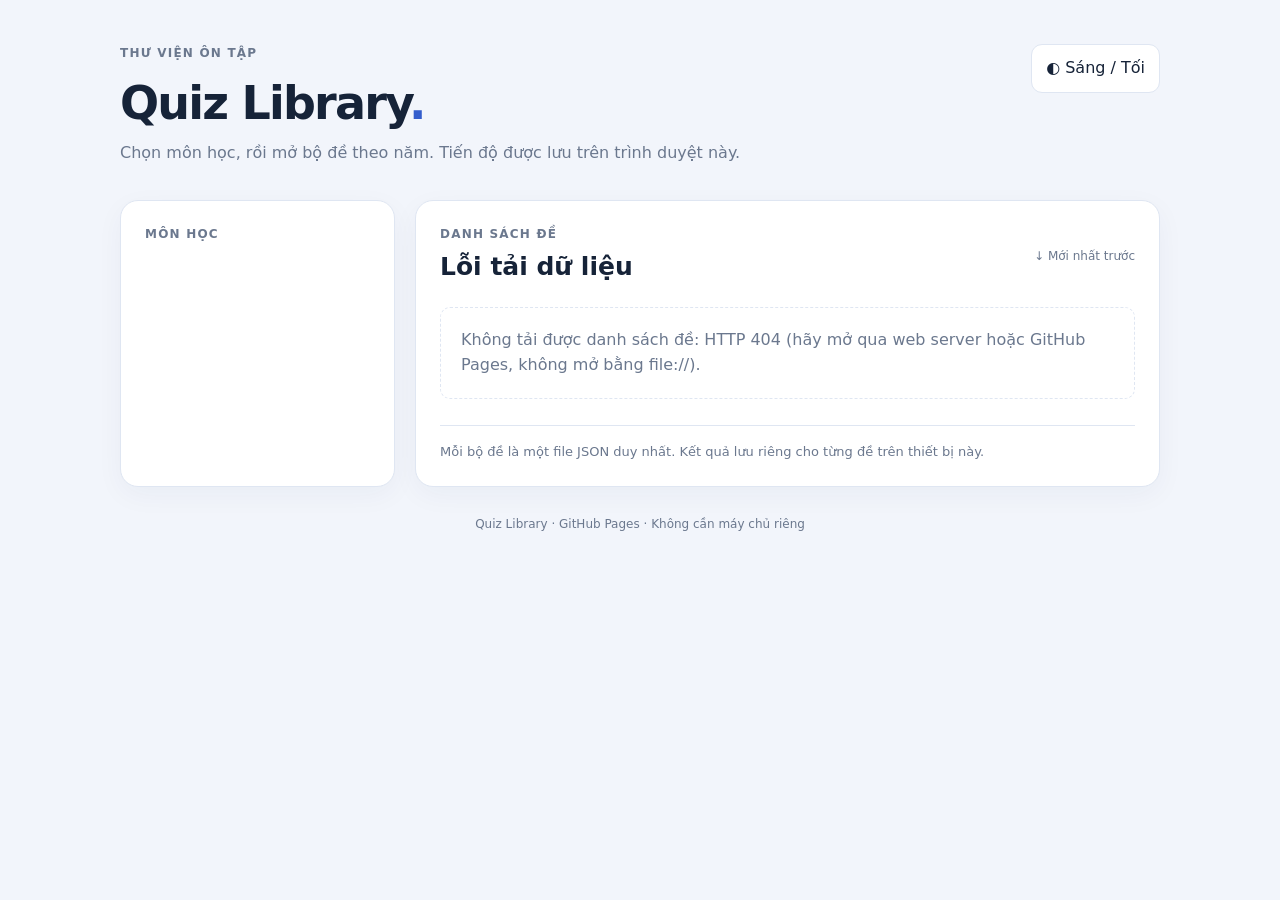
==== commit 74187c18: "Add files via upload" ====
--- a/index.html
+++ b/index.html
@@ -1,958 +1,6 @@
-<!DOCTYPE html>
-<!--
-=====================================================================
-HƯỚNG DẪN CHO AI (đọc kỹ trước khi sửa file này)
-- Đây là web trắc nghiệm hoàn chỉnh, 1 file. KHÔNG viết lại giao diện/logic.
-- Chỉ thay nội dung trong thẻ <script id="quiz-data" type="application/json">.
-- Giữ nguyên mọi thứ còn lại, trả về toàn bộ file HTML hoàn chỉnh.
-=====================================================================
--->
-<html lang="vi">
-<head>
-<meta charset="utf-8">
-<meta name="viewport" content="width=device-width, initial-scale=1">
-<title>Trắc nghiệm</title>
-<link rel="stylesheet" href="https://fonts.googleapis.com/css2?family=Be+Vietnam+Pro:wght@400;500;600;700&display=swap">
-<style>
-:root{--bg:#eceff4;--card:#fff;--ink:#14202e;--mute:#5d6b7c;--line:#d5dce6;--acc:#2457d6;--accbg:#e4ecfd;--ok:#1b7a3a;--okbg:#e2f4e8;--bad:#b42318;--badbg:#fdeceb;--warn:#8a5a00;--warnbg:#fff3d6}
-@media(prefers-color-scheme:dark){:root{--bg:#10151c;--card:#19212b;--ink:#e8edf4;--mute:#97a4b5;--line:#2c3744;--acc:#7da2ff;--accbg:#1d2c4d;--ok:#6fd08f;--okbg:#14301f;--bad:#ff8d82;--badbg:#3a1b19;--warn:#f1c15a;--warnbg:#3a2e12}}
-*{box-sizing:border-box}
-html,body{margin:0;min-height:100%}
-body{background:var(--bg);color:var(--ink);font:16px/1.6 "Be Vietnam Pro",system-ui,-apple-system,"Segoe UI",Roboto,sans-serif;padding:env(safe-area-inset-top,0) 0 env(safe-area-inset-bottom,0)}
-.wrap{max-width:760px;margin:0 auto;padding:20px 16px 48px}
-h1{font-size:1.6rem;line-height:1.25;margin:0 0 6px}
-.card{background:var(--card);border:1px solid var(--line);border-radius:14px;padding:20px}
-.mute{color:var(--mute)}
-.btn{font:inherit;font-weight:600;border:1px solid var(--line);background:var(--card);color:var(--ink);padding:10px 18px;border-radius:10px;cursor:pointer}
-.btn:hover{border-color:var(--acc)}
-.btn:focus-visible,.opt:focus-visible,.nb:focus-visible{outline:3px solid var(--acc);outline-offset:2px}
-.btn.pri{background:var(--acc);border-color:var(--acc);color:#fff}
-@media(prefers-color-scheme:dark){.btn.pri{color:#0b1220}}
-.btn:disabled{opacity:.4;cursor:not-allowed}
-.row{display:flex;gap:10px;flex-wrap:wrap;align-items:center}
-.set{display:grid;gap:12px;margin:18px 0}
-.set label{display:flex;gap:10px;align-items:center;justify-content:space-between}
-.set input[type=number],.set select{font:inherit;padding:6px 10px;border:1px solid var(--line);border-radius:8px;background:var(--card);color:var(--ink)}
-.set input[type=number]{width:90px}
-.set .chk{justify-content:flex-start}
-details{margin-top:18px}
-summary{cursor:pointer;font-weight:600}
-textarea{width:100%;min-height:150px;margin:10px 0;padding:10px;font:13px/1.5 ui-monospace,Consolas,monospace;border:1px solid var(--line);border-radius:8px;background:var(--bg);color:var(--ink)}
-.err{color:var(--bad);font-weight:500;margin:6px 0 0}
-.top{position:sticky;top:0;z-index:5;background:var(--bg);padding:12px 0 10px;margin-bottom:6px}
-.top .row{justify-content:space-between}
-.track{height:6px;background:var(--line);border-radius:6px;overflow:hidden;margin-top:8px}
-#bar{height:100%;background:var(--acc);width:0;transition:width .25s}
-#timer{font-variant-numeric:tabular-nums;font-weight:600}
-#timer.low{color:var(--bad)}
-.question-head{display:flex;align-items:flex-start;gap:10px;justify-content:space-between}
-.question-head .qt{flex:1;min-width:0}
-.star-btn{flex-shrink:0;border:1px solid var(--line);background:var(--card);color:var(--mute);border-radius:9px;min-width:42px;height:42px;font-size:1.6rem;line-height:1;cursor:pointer}
-.star-btn.active{color:#eab308;background:#44380933;border-color:#eab308}
-.nb.starred{background:#3a2e12!important;border-color:#f1c15a!important;color:#f1c15a!important}
-@media(prefers-color-scheme:light){.nb.starred{background:#fff3d6!important;border-color:#b77900!important;color:#8a5a00!important}}
-.nb.starred.cur{outline:2px solid var(--ink)}
-.star-filter{font:inherit;font-size:.85rem;margin-top:10px;padding:7px 12px;border:1px solid var(--line);border-radius:8px;background:var(--card);color:var(--ink);cursor:pointer}
-.star-filter.active{border-color:#eab308;color:#b58900}
-.qt{font-size:1.15rem;font-weight:600;margin:0 0 14px;white-space:pre-wrap}
-.card img{max-width:100%;border-radius:8px;margin-bottom:14px}
-.hint{display:inline-block;font-size:.85rem;background:var(--warnbg);color:var(--warn);padding:2px 10px;border-radius:20px;margin:0 0 12px}
-.opts{display:grid;gap:10px}
-.opt{display:flex;gap:12px;text-align:left;width:100%;font:inherit;color:var(--ink);background:var(--card);border:1.5px solid var(--line);border-radius:10px;padding:12px 14px;cursor:pointer}
-.opt b{flex:0 0 28px;height:28px;border-radius:50%;background:var(--bg);display:grid;place-items:center;font-size:.85rem}
-.opt span{padding-top:2px;white-space:pre-wrap}
-.opt:hover:not(:disabled){border-color:var(--acc)}
-.opt.sel{border-color:var(--acc);background:var(--accbg)}
-.opt.sel b{background:var(--acc);color:#fff}
-.opt:disabled{cursor:default}
-.opt.ok{border-color:var(--ok);background:var(--okbg)}
-.opt.ok b{background:var(--ok);color:#fff}
-.opt.bad{border-color:var(--bad);background:var(--badbg)}
-.opt.bad b{background:var(--bad);color:#fff}
-.ex{margin-top:14px;padding:12px 14px;border-left:4px solid var(--acc);background:var(--accbg);border-radius:6px;white-space:pre-wrap}
-.act{display:flex;justify-content:space-between;gap:10px;margin:16px 0}
-.nav{display:grid;grid-template-columns:repeat(auto-fill,minmax(36px,1fr));gap:5px;max-height:240px;overflow:auto;padding:2px}
-#navsum{cursor:pointer;font-weight:600}
-.nb{font:inherit;font-size:.85rem;font-weight:600;height:34px;border-radius:8px;border:1.5px solid var(--line);background:var(--card);color:var(--ink);cursor:pointer}
-.nb.done{background:var(--accbg);border-color:var(--acc)}
-.nb.right{background:var(--okbg);border-color:var(--ok);color:var(--ok)}
-.nb.wrong{background:var(--badbg);border-color:var(--bad);color:var(--bad)}
-.nb.cur{outline:2px solid var(--ink);outline-offset:1px}
-.score{font-size:3rem;font-weight:700;line-height:1.1;margin:6px 0}
-.stats{display:flex;gap:22px;flex-wrap:wrap;margin:10px 0 18px}
-.stats div{min-width:90px}.stats strong{display:block;font-size:1.3rem}
-[hidden]{display:none!important}
-</style>
-</head>
-<body>
-<div class="wrap">
-
-<section id="start" class="card">
-  <h1 id="s-title"></h1>
-  <p id="s-desc" class="mute"></p>
-  <p id="s-meta" class="mute"></p>
-  <div class="set">
-    <label>Chế độ chấm
-      <select id="o-mode"><option value="instant">Luyện tập (được thử lại khi sai)</option><option value="end">Thi (chấm khi nộp bài)</option></select>
-    </label>
-    <label class="chk" id="timer-toggle" hidden><input id="o-timer-on" type="checkbox"> Bật giới hạn thời gian khi thi</label>
-    <label id="timer-setting" hidden>Thời gian thi (phút)<input id="o-time" type="number" min="1" value="45"></label>
-    <label class="chk"><input id="o-sq" type="checkbox">Xáo thứ tự câu hỏi</label>
-    <label class="chk"><input id="o-so" type="checkbox">Xáo thứ tự đáp án</label>
-    <label class="chk"><input id="o-an" type="checkbox">Tự chuyển câu sau khi trả lời đúng</label>
-  </div>
-  <button id="go" class="btn pri">Bắt đầu làm bài</button>
-  <details>
-    <summary>Nạp đề khác (dán JSON)</summary>
-    <textarea id="paste" placeholder='{"title":"...","questions":[{"q":"...","options":["..",".."],"answer":0}]}'></textarea>
-    <button id="load" class="btn">Nạp đề</button>
-    <p id="err" class="err" hidden></p>
-  </details>
-</section>
-
-<section id="quiz" hidden>
-  <div class="top">
-    <div class="row"><span id="prog" class="mute"></span><span id="live" class="mute"></span><span id="timer"></span></div>
-    <div class="track"><div id="bar"></div></div>
-  </div>
-  <div id="card" class="card"></div>
-  <div class="act">
-    <button id="prev" class="btn">Câu trước</button>
-    <button id="next" class="btn pri">Câu sau</button>
-  </div>
-  <div class="card"><details id="navbox"><summary id="navsum">Danh sách câu</summary><button type="button" id="star-filter" class="star-filter">☆ Chỉ hiện câu đánh dấu</button><div id="nav" class="nav" style="margin-top:10px"></div></details>
-    <div class="row" style="margin-top:14px">
-      <button id="submit" class="btn pri">Nộp bài</button>
-      <button id="back" class="btn" hidden>Về kết quả</button>
-    </div>
-  </div>
-</section>
-
-<section id="result" class="card" hidden>
-  <h1>Kết quả</h1>
-  <div class="score" id="r-score"></div>
-  <div class="stats" id="r-stats"></div>
-  <div class="row">
-    <button id="r-review" class="btn pri">Xem lại đáp án</button>
-    <button id="r-wrong" class="btn">Làm lại câu sai</button>
-    <button id="r-again" class="btn">Làm lại từ đầu</button>
-  </div>
-</section>
-
-</div>
-
-<!-- ============ ĐỀ THI: ĐÃ NHÚNG SẴN 100 CÂU HỎI ============ -->
-<script id="quiz-data" type="application/json">
-{
-  "title": "Đề Tổng Hợp 100 Câu Mạng Máy Tính",
-  "description": "Bộ câu hỏi ôn tập kì SP26 (Bộ 1 + Bộ 2). Gồm 50 câu lý thuyết và 50 câu thực hành, cấu hình.",
-  "timeLimitMinutes": 90,
-  "mode": "instant",
-  "shuffleQuestions": false,
-  "shuffleOptions": false,
-  "questions": [
-    {
-      "q": "What is the correct order of the TCP three-way handshake?",
-      "options": ["ACK, SYN, SYN-ACK", "SYN, SYN-ACK, ACK", "SYN-ACK, ACK, FIN", "FIN, ACK, SYN"],
-      "answer": 1,
-      "explain": "Bắt tay ba bước TCP: Client gửi SYN → Server phản hồi SYN-ACK → Client xác nhận bằng ACK."
-    },
-    {
-      "q": "What is the primary responsibility of the transport layer in the OSI model?",
-      "options": ["Routing data packets between networks", "Managing logical communications between applications on different hosts", "Defining physical media and connections", "Encrypting data before transmission"],
-      "answer": 1,
-      "explain": "Lớp Transport chịu trách nhiệm quản lý giao tiếp logic giữa các ứng dụng trên các host khác nhau."
-    },
-    {
-      "q": "What is the primary responsibility of the transport layer?",
-      "options": ["Formatting, or presenting, data into a compatible format.", "Tracking individual conversations and segmenting data.", "Translating domain names to IP addresses.", "Securing the network from external threats."],
-      "answer": 1,
-      "explain": "Lớp Transport theo dõi các phiên giao tiếp và chia dữ liệu thành các segment."
-    },
-    {
-      "q": "Which two fields are the same in a TCP and UDP header? (Choose two.)",
-      "options": ["Control bits", "Destination port number", "Sequence number", "Source port number", "Well-known port number"],
-      "answer": [1, 3],
-      "explain": "Cả TCP và UDP đều có trường Source Port và Destination Port."
-    },
-    {
-      "q": "When 2 or more bits in a data unit has been changed during the transmission, the error is called:",
-      "options": ["random error", "burst error", "inverted error", "double error"],
-      "answer": 1,
-      "explain": "Burst error xảy ra khi hai hoặc nhiều bit liên tiếp bị hỏng trong quá trình truyền."
-    },
-    {
-      "q": "Which of the following are features of the CSMA/CA method used in the university's 802.11 WLAN?",
-      "options": ["Devices include a duration field to reserve the medium", "Devices transmit a frame only when the medium is idle", "Devices wait a random period after detecting a collision", "Devices operate in full-duplex mode to avoid collisions"],
-      "answer": [0, 1],
-      "explain": "CSMA/CA dùng trường Duration để đặt trước kênh và chỉ truyền khi kênh rảnh."
-    },
-    {
-      "q": "Which statement describes the half-duplex mode of data transmission?",
-      "options": ["Data that is transmitted over the network can only flow in one direction.", "Data that is transmitted over the network flows in both directions at the same time.", "Data that is transmitted over the network flows in one direction to many different destinations simultaneously.", "Data that is transmitted over the network flows in one direction at a time."],
-      "answer": 3,
-      "explain": "Half-duplex cho phép dữ liệu truyền theo cả hai hướng nhưng mỗi lần chỉ một hướng."
-    },
-    {
-      "q": "UDP and TCP belong to which layer of the TCP/IP protocol?",
-      "options": ["Application", "Transport", "Internet", "Network access"],
-      "answer": 1,
-      "explain": "UDP và TCP là giao thức thuộc lớp Transport."
-    },
-    {
-      "q": "Which name is assigned to the transport layer PDU?",
-      "options": ["bits", "data", "frame", "packet", "segment"],
-      "answer": 4,
-      "explain": "PDU ở tầng Transport là segment (đối với TCP)."
-    },
-    {
-      "q": "From the perspective of the client, what is the correct order of the protocol stack that is used to decode the received transmission?",
-      "options": ["Ethernet, IP, TCP, HTTP", "HTTP, TCP, IP, Ethernet", "Ethernet, TCP, IP, HTTP", "HTTP, Ethernet, IP, TCP"],
-      "answer": 0,
-      "explain": "Giải mã dữ liệu nhận được đi từ lớp dưới lên: Ethernet → IP → TCP → HTTP."
-    },
-    {
-      "q": "Which statement accurately describes a TCP/IP encapsulation process when a PC is sending data to the network?",
-      "options": ["Data is sent from the internet layer to the network access layer.", "Packets are sent from the network access layer to the transport layer.", "Segments are sent from the transport layer to the internet layer.", "Frames are sent from the network access layer to the internet layer."],
-      "answer": 2,
-      "explain": "Segments từ tầng Transport được gửi xuống tầng Internet để đóng gói thành packet."
-    },
-    {
-      "q": "This is a function of the OSI session layer.",
-      "options": ["compress and decompress data", "provide an interface between applications", "format data for the application layer", "exchange of information to initiate dialog between peers"],
-      "answer": 3,
-      "explain": "Lớp Session thiết lập, quản lý và kết thúc các phiên giao tiếp."
-    },
-    {
-      "q": "Which of these addresses is the shortest abbreviation for the IP address: 3FFE:1044:0000:0000:00AB:0000:0000?",
-      "options": ["3FFE:1044::AB::57", "3FFE:1044::00AB::0057", "3FFE:1044:0:0:AB::57", "3FFE:1044:0:0:00AB::0057", "3FFE:1044:0000:0000:00AB::57", "3FFE:1044:0000:0000:00AB::0057"],
-      "answer": 2,
-      "explain": "Rút gọn chuỗi 0 liên tiếp bằng :: và bỏ các số 0 ở đầu mỗi block."
-    },
-    {
-      "q": "Which statement about IPv6 addresses is true?",
-      "options": ["IPv6 addresses are expressed in decimal format.", "IPv6 addresses use 128 bits and are expressed in hexadecimal format.", "IPv6 addresses use 32 bits and are expressed in binary format.", "IPv6 addresses are composed of two parts: network and host."],
-      "answer": 1,
-      "explain": "Địa chỉ IPv6 dài 128 bit và biểu diễn dạng thập lục phân (hex)."
-    },
-    {
-      "q": "Which method allows a device to obtain an IPv6 address dynamically without the need for a DHCP server?",
-      "options": ["Stateful DHCPv6", "Stateless Address Autoconfiguration (SLAAC)", "Manual Configuration", "NAT64"],
-      "answer": 1,
-      "explain": "SLAAC cho phép thiết bị tự tạo địa chỉ IPv6 từ tiền tố mạng router quảng bá."
-    },
-    {
-      "q": "Which IPv6 address type is used for communication within a single network segment and cannot be routed?",
-      "options": ["Global Unicast Address (GUA)", "Link-Local Address (LLA)", "Unique Local Address (ULA)", "Multicast Address"],
-      "answer": 1,
-      "explain": "Địa chỉ Link-Local chỉ dùng trong một phân đoạn mạng duy nhất."
-    },
-    {
-      "q": "Which two multicast addresses are commonly joined by IPv6 hosts and routers?",
-      "options": ["ff02::1", "ff02::2", "ff00::1", "ff01::1"],
-      "answer": [0, 1],
-      "explain": "ff02::1 (tất cả các nút) và ff02::2 (tất cả các router) là các địa chỉ multicast phổ biến."
-    },
-    {
-      "q": "Which two types of IPv6 messages are used in place of ARP for address resolution?",
-      "options": ["Anycast", "Broadcast", "echo reply", "echo request", "neighbor solicitation", "neighbor advertisement"],
-      "answer": [4, 5],
-      "explain": "IPv6 dùng Neighbor Solicitation và Neighbor Advertisement thay cho ARP."
-    },
-    {
-      "q": "What protocol does IPv6 use for address resolution, replacing the function of ARP in IPv4?",
-      "options": ["DHCPv6", "ICMPv6 Neighbor Discovery (ND)", "Address Resolution Protocol version 6 (ARPv6)", "Router Solicitation (RS)"],
-      "answer": 1,
-      "explain": "ICMPv6 Neighbor Discovery đảm nhận chức năng giải quyết địa chỉ."
-    },
-    {
-      "q": "How can you view the ARP table on a Windows PC?",
-      "options": ["arp -a", "show arp", "netstat -r", "ipconfig /all"],
-      "answer": 0,
-      "explain": "Lệnh 'arp -a' hiển thị bảng ARP trên Windows."
-    },
-    {
-      "q": "Which statement describes the treatment of ARP requests on the local link?",
-      "options": ["They must be forwarded by all routers on the local network.", "They are received and processed by every device on the local network.", "They are dropped by all switches on the local network.", "They are received and processed only by the target device."],
-      "answer": 1,
-      "explain": "ARP request là broadcast, mọi thiết bị trong mạng cục bộ đều nhận và xử lý."
-    },
-    {
-      "q": "What type of network would the employee access to get confidential pricing information from internal servers at the Head Office?",
-      "options": ["an intranet", "the Internet", "an extranet", "a local area network"],
-      "answer": 0,
-      "explain": "Intranet là mạng nội bộ dùng để chia sẻ tài nguyên nội bộ."
-    },
-    {
-      "q": "Which device performs the function of determining the path that messages should take through internetworks?",
-      "options": ["a router", "a firewall", "a web server", "a DSL modem"],
-      "answer": 0,
-      "explain": "Router xác định đường đi tối ưu cho các gói tin."
-    },
-    {
-      "q": "Which of the four basic characteristics of a reliable network architecture refers to the ability to quickly and easily expand to support new users and applications?",
-      "options": ["Fault Tolerance", "Scalability", "Quality of Service (QoS)", "Security"],
-      "answer": 1,
-      "explain": "Scalability (khả năng mở rộng) giúp mạng dễ dàng đáp ứng thêm người dùng."
-    },
-    {
-      "q": "What are two actions performed by a Cisco switch? (Choose two.)",
-      "options": ["building a routing table that is based on the first IP address in the frame header", "using the source MAC addresses of frames to build and maintain a MAC address table", "forwarding frames with unknown destination IP addresses to the default gateway", "utilizing the MAC address table to forward frames via the destination MAC address", "examining the destination MAC address to add new entries to the MAC address table"],
-      "answer": [1, 3],
-      "explain": "Switch dùng MAC nguồn để xây dựng bảng MAC và dùng MAC đích để chuyển tiếp frame."
-    },
-    {
-      "q": "Which three statements are correct about the final result of connecting two modern switches using a straight-through cable? (Choose three.)",
-      "options": ["The link between the switches will work at the fastest speed that is supported by both switches.", "The link between switches will work as full-duplex.", "If both switches support different speeds, they will each work at their own fastest speed.", "The auto-MDIX feature will configure the interfaces eliminating the need for a crossover cable.", "The connection will not be possible unless the administrator changes the cable to a crossover cable.", "The duplex capability has to be manually configured because it cannot be negotiated."],
-      "answer": [0, 1, 3],
-      "explain": "Auto-MDIX tự động nhận diện cáp, link hoạt động ở tốc độ cao nhất và full-duplex."
-    },
-    {
-      "q": "What is wrong with the displayed termination? (Photograph showing an RJ-45 connector incorrectly terminated)",
-      "options": ["The woven copper braid should not have been removed.", "The wrong type of connector is being used.", "The untwisted length of each wire is too long.", "The wires are too thick for the connector that is used."],
-      "answer": 2,
-      "explain": "Phần dây bị bóc vỏ và không xoắn quá dài (quá 1.27cm) gây nhiễu tín hiệu."
-    },
-    {
-      "q": "Which sublayer handles Ethernet addressing?",
-      "options": ["Application", "MAC", "LLC", "Network"],
-      "answer": 1,
-      "explain": "Sublayer MAC chịu trách nhiệm về địa chỉ MAC (Ethernet addressing)."
-    },
-    {
-      "q": "What source IP address does a router use by default when the traceroute command is issued?",
-      "options": ["the highest configured IP address on the router", "a loopback IP address", "the IP address of the outbound interface", "the lowest configured IP address on the router"],
-      "answer": 2,
-      "explain": "Router mặc định dùng IP của cổng xuất (outbound interface) làm nguồn."
-    },
-    {
-      "q": "Which ICMP message is used by the traceroute utility during the process of finding the path between two end hosts?",
-      "options": ["Destination unreachable", "Ping", "Redirect", "Time exceeded"],
-      "answer": 3,
-      "explain": "Traceroute dùng ICMP Time Exceeded để xác định các hop trên đường đi."
-    },
-    {
-      "q": "What is a function of the tracert command that differs from the ping command when they are used on a workstation?",
-      "options": ["The tracert command reaches the destination faster.", "The tracert command shows the information of routers in the path.", "The tracert command sends one ICMP message to each hop in the path.", "The tracert command is used to test the connectivity between two devices."],
-      "answer": 1,
-      "explain": "Tracert hiển thị thông tin các router (hop) mà gói tin đi qua."
-    },
-    {
-      "q": "Which three factors could influence the differences in throughput? (Choose three.)",
-      "options": ["the amount of traffic that is currently crossing the network", "the sophistication of the encapsulation method applied to the data", "the type of traffic that is crossing the network", "the latency that is created by the number of network devices that the data is crossing", "the bandwidth of the WAN connection to the Internet", "the reliability of the gigabit Ethernet infrastructure of the backbone"],
-      "answer": [0, 2, 3],
-      "explain": "Throughput bị ảnh hưởng bởi lượng traffic, loại traffic và độ trễ (latency)."
-    },
-    {
-      "q": "Which type of fiber-optic cabling is characterized by a very small core and is used for long-distance applications?",
-      "options": ["Multimode Fiber (MMF)", "Shielded Twisted-Pair (STP)", "Single-Mode Fiber (SMF)", "Coaxial Cable"],
-      "answer": 2,
-      "explain": "Single-Mode Fiber có lõi nhỏ, dùng cho khoảng cách xa."
-    },
-    {
-      "q": "What term refers to the amount of data that can be transmitted over a medium in a given time?",
-      "options": ["Bandwidth", "Latency", "Throughput", "Goodput"],
-      "answer": 0,
-      "explain": "Bandwidth là lượng dữ liệu tối đa có thể truyền qua môi trường trong một khoảng thời gian."
-    },
-    {
-      "q": "What are two functions of NVRAM? (Choose two.)",
-      "options": ["to store the routing table", "to retain contents when power is removed", "to store the startup configuration file", "to contain the running configuration file", "to store the ARP table"],
-      "answer": [1, 2],
-      "explain": "NVRAM giữ nội dung khi mất điện và lưu file cấu hình khởi động."
-    },
-    {
-      "q": "Which two functions are primary functions of a router? (Choose two.)",
-      "options": ["packet forwarding", "Microsegmentation", "domain name resolution", "path selection", "flow control"],
-      "answer": [0, 3],
-      "explain": "Router có 2 chức năng chính: chuyển tiếp gói tin và chọn đường đi."
-    },
-    {
-      "q": "What is a description of the default gateway address?",
-      "options": ["It is the IP address of the Router1 interface that connects the company to the Internet.", "It is the IP address of the Router1 interface that connects the PC1 LAN to Router1.", "It is the IP address of Switch1 that connects PC1 to other devices on the same LAN.", "It is the IP address of the ISP network device located in the cloud."],
-      "answer": 1,
-      "explain": "Default gateway là địa chỉ IP của cổng router kết nối với mạng LAN của PC."
-    },
-    {
-      "q": "A router's G0/0/0 interface is down even though configuration is correct. What could explain this?",
-      "options": ["The \"no shutdown\" command was not applied", "There is no device connected to the interface", "The IP address is not unique", "The password was not encrypted"],
-      "answer": 0,
-      "explain": "Cổng trên router Cisco mặc định bị tắt (administratively down), cần gõ 'no shutdown'."
-    },
-    {
-      "q": "How many usable IP addresses are available on the 192.168.1.0/27 network?",
-      "options": ["254", "30", "256", "16", "62", "32"],
-      "answer": 1,
-      "explain": "/27 có 32 địa chỉ, trừ 2 địa chỉ mạng và broadcast còn 30 host."
-    },
-    {
-      "q": "What type of address is 198.133.219.162?",
-      "options": ["Public", "link-local", "Loopback", "multicast"],
-      "answer": 0,
-      "explain": "Đây là địa chỉ IP công cộng (Public IP)."
-    },
-    {
-      "q": "How many host addresses are available on the network 172.16.128.0 with a subnet mask of 255.255.252.0?",
-      "options": ["510", "512", "1022", "1024", "2046", "2048"],
-      "answer": 2,
-      "explain": "Subnet mask /22, có 10 bit host (2^10 = 1024), trừ 2 còn 1022 host."
-    },
-    {
-      "q": "Which of the following is a private IP address according to RFC 1918? (Select TWO answers)",
-      "options": ["10.0.0.25", "100.64.0.1", "172.31.200.10", "192.169.1.5"],
-      "answer": [0, 2],
-      "explain": "10.0.0.0/8 và 172.16.0.0/12 là các dải IP private."
-    },
-    {
-      "q": "Which command is used to secure privileged EXEC mode on a switch?",
-      "options": ["password", "enable secret", "login", "service password-encryption"],
-      "answer": 1,
-      "explain": "Lệnh 'enable secret' mã hóa mật khẩu để bảo vệ chế độ đặc quyền."
-    },
-    {
-      "q": "Which access method would be the most appropriate in-band access to the IOS over a network connection?",
-      "options": ["Console", "Telnet/SSH", "Aux"],
-      "answer": 1,
-      "explain": "Telnet/SSH là truy cập in-band qua mạng IP."
-    },
-    {
-      "q": "Which Cisco IOS command mode allows access to all commands and features and is identified by a prompt ending in the # symbol?",
-      "options": ["User EXEC Mode", "Privileged EXEC Mode", "Global Configuration Mode", "Interface Configuration Mode"],
-      "answer": 1,
-      "explain": "Privileged EXEC Mode (dấu #) cho phép truy cập mọi lệnh."
-    },
-    {
-      "q": "Which access method would be most appropriate if you were in the equipment room with a new switch that needs to be configured?",
-      "options": ["Console", "Telnet/SSH", "Aux"],
-      "answer": 0,
-      "explain": "Khi cấu hình switch mới chưa có mạng, dùng cáp Console."
-    },
-    {
-      "q": "Which OSI layer sends segments to be encapsulated in an IPv4 or IPv6 packet?",
-      "options": ["Data link layer", "Network layer", "Transport layer", "Session layer"],
-      "answer": 2,
-      "explain": "Transport layer tạo segment và gửi xuống Network layer."
-    },
-    {
-      "q": "Match the packets with their destination IP address to the exiting interfaces on the router.",
-      "options": ["1E-2C-3B-4A-5D", "1E-2B-3C-4A-5D", "1E-2C-3A-4B-5D", "1E-2C-3B-4D-5A"],
-      "answer": 0,
-      "explain": "Dựa vào bảng định tuyến để chọn cổng ra phù hợp."
-    },
-    {
-      "q": "What are the two most commonly referenced fields in an IPv4 packet header that indicate where the packet is coming from and where it is going? (Choose two.)",
-      "options": ["Destination IP address", "Protocol", "Time to live", "Differentiated Service (DS)", "Source IP address"],
-      "answer": [0, 4],
-      "explain": "Source IP và Destination IP là hai trường quan trọng nhất."
-    },
-    {
-      "q": "Which statement describes a feature of the IP protocol?",
-      "options": ["IP encapsulation is modified based on network media.", "IP relies on Layer 2 protocols for transmission error control.", "MAC addresses are used during the IP packet encapsulation.", "IP relies on upper layer services to handle situations of missing or out-of-order packets."],
-      "answer": 3,
-      "explain": "IP là giao thức unreliable, dựa vào lớp trên (như TCP) để xử lý mất gói/sai thứ tự."
-    },
-    {
-      "q": "Which three fields are used in a UDP segment header? (Choose three.)",
-      "options": ["Window Size", "Length", "Source Port", "Acknowledgment Number", "Checksum", "Sequence Number"],
-      "answer": [1, 2, 4],
-      "explain": "UDP header gồm Source Port, Destination Port, Length, Checksum."
-    },
-    {
-      "q": "A client packet is received by a server. The packet has a destination port number of 22. What service is the client requesting?",
-      "options": ["SSH", "DHCP", "DNS", "TFTP"],
-      "answer": 0,
-      "explain": "Cổng 22 là cổng mặc định của SSH."
-    },
-    {
-      "q": "What are three responsibilities of the transport layer? (Choose three.)",
-      "options": ["meeting the reliability requirements of applications, if any", "multiplexing multiple communication streams from many users or applications on the same network", "identifying the applications and services on the client and server that should handle transmitted data", "directing packets towards the destination network", "formatting data into a compatible form for receipt by the destination devices", "conducting error detection of the contents in frames"],
-      "answer": [0, 1, 2],
-      "explain": "Transport layer đảm bảo độ tin cậy, đa hợp luồng, và xác định ứng dụng."
-    },
-    {
-      "q": "What field is used by the destination host to reassemble segments into the original order?",
-      "options": ["Control bits", "Destination port", "Sequence number", "Source port", "Window size"],
-      "answer": 2,
-      "explain": "Sequence number giúp sắp xếp lại các segment đúng thứ tự."
-    },
-    {
-      "q": "What are the three basic parts of a data link frame?",
-      "options": ["Header, Data, and Trailer", "Source, Destination, and Data", "Start, Control, and Stop", "Addressing, Type, and Error Detection"],
-      "answer": 0,
-      "explain": "Frame gồm Header, Data và Trailer."
-    },
-    {
-      "q": "Which two statements describe the services provided by the data link layer? (Choose two.)",
-      "options": ["It defines the end-to-end delivery addressing scheme.", "It maintains the path between the source and destination devices during the data transmission.", "It manages the access of frames to the network media.", "It provides reliable delivery through link establishment and flow control.", "It ensures that application data will be transmitted according to the prioritization.", "It packages various Layer 3 PDUs into a frame format that is compatible with the network interface."],
-      "answer": [2, 5],
-      "explain": "Data link layer quản lý truy cập phương tiện và đóng gói PDU L3 thành frame."
-    },
-    {
-      "q": "Which topology displays networking device layer IP addresses?",
-      "options": ["Aerial topology", "IP address topology", "Logical topology", "Physical topology"],
-      "answer": 2,
-      "explain": "Logical topology hiển thị địa chỉ IP và cấu trúc logic."
-    },
-    {
-      "q": "Which two benefits result from using a layered model in networking? (Select two answers)",
-      "options": ["Facilitates troubleshooting", "Promotes interoperability", "Increases application processing time", "Restricts vendor flexibility"],
-      "answer": [0, 1],
-      "explain": "Mô hình phân lớp giúp dễ gỡ lỗi và tăng khả năng tương tác."
-    },
-    {
-      "q": "What does the OSI model help with in networking?",
-      "options": ["Encryption", "Address resolution", "Troubleshooting and standardization", "Server hosting"],
-      "answer": 2,
-      "explain": "OSI giúp chuẩn hóa và hỗ trợ xử lý sự cố."
-    },
-    {
-      "q": "In network communication, what is the process of breaking up messages into smaller, more manageable units called?",
-      "options": ["Encoding", "Sequencing", "Encapsulation", "Segmenting"],
-      "answer": 3,
-      "explain": "Quá trình chia nhỏ dữ liệu là Segmenting."
-    },
-    {
-      "q": "Which two models are used to describe network protocols and operations? (Select two answers)",
-      "options": ["TCP/IP", "OSI", "ISO", "HTTP"],
-      "answer": [0, 1],
-      "explain": "TCP/IP và OSI là 2 mô hình mạng phổ biến."
-    },
-    {
-      "q": "Which email protocol is used to retrieve mail from a server and typically deletes the messages on the server after download?",
-      "options": ["SMTP", "IMAP", "POP", "FTP"],
-      "answer": 2,
-      "explain": "POP thường xóa thư trên server sau khi tải về."
-    },
-    {
-      "q": "A technician configures a router interface with \"ipv6 address fe80::1 link-local\". What is the purpose of this address?",
-      "options": ["It enables communication on the local link", "It routes packets to other networks", "It acts as a default gateway for global IPv6 traffic", "It is a multicast address"],
-      "answer": 0,
-      "explain": "Địa chỉ fe80:: là link-local, dùng để giao tiếp trong cùng link."
-    },
-    {
-      "q": "What is the purpose of the IPv6 unique local address (ULA)?",
-      "options": ["To allow devices to communicate with the global internet", "To provide a globally unique address", "To allow communication within a local site without global routing", "To enable multicast communication within a network"],
-      "answer": 2,
-      "explain": "ULA dùng cho giao tiếp nội bộ, không định tuyến ra toàn cầu."
-    },
-    {
-      "q": "What is used in the EUI-64 process to create an IPv6 interface ID on an IPv6 enabled interface?",
-      "options": ["the MAC address of the IPv6 enabled interface", "a randomly generated 64-bit hexadecimal address", "an IPv6 address that is provided by a DHCPv6 server", "an IPv4 address that is configured on the interface"],
-      "answer": 0,
-      "explain": "EUI-64 tạo interface ID từ địa chỉ MAC 48-bit."
-    },
-    {
-      "q": "What is the prefix length of an IPv6 address that is typically used for a single subnet?",
-      "options": ["/32", "/48", "/64", "/128"],
-      "answer": 2,
-      "explain": "/64 là tiền tố tiêu chuẩn cho một subnet IPv6."
-    },
-    {
-      "q": "Which part of a GUA is assigned by the ISP?",
-      "options": ["Global routing prefix", "Global routing prefix and subnet ID", "Prefix", "RIR prefix"],
-      "answer": 0,
-      "explain": "ISP cấp Global routing prefix cho tổ chức."
-    },
-    {
-      "q": "A host sends an IPv6 Neighbor Solicitation (NS) to determine a MAC address. What type of address is used for this request?",
-      "options": ["Multicast Ethernet and IPv6", "Unicast IPv6", "Broadcast Ethernet", "IPv4-mapped IPv6"],
-      "answer": 0,
-      "explain": "NS sử dụng địa chỉ solicited-node multicast."
-    },
-    {
-      "q": "Which two techniques are used to resolve MAC addresses from IP addresses on IPv4 and IPv6 networks? (Choose two)",
-      "options": ["ARP", "Neighbor Discovery (ND)", "ICMPv4", "DHCP"],
-      "answer": [0, 1],
-      "explain": "IPv4 dùng ARP, IPv6 dùng ND."
-    },
-    {
-      "q": "What statement describes the function of the Address Resolution Protocol?",
-      "options": ["ARP is used to discover the IP address of any host on a different network.", "ARP is used to discover the IP address of any host on the local network.", "ARP is used to discover the MAC address of any host on a different network.", "ARP is used to discover the MAC address of any host on the local network."],
-      "answer": 3,
-      "explain": "ARP tìm địa chỉ MAC từ IP trong cùng mạng cục bộ."
-    },
-    {
-      "q": "What is the primary purpose of the Address Resolution Protocol (ARP)?",
-      "options": ["To resolve IPv6 addresses to MAC addresses.", "To resolve domain names to IP addresses.", "To resolve IPv4 addresses to MAC addresses.", "To assign IP addresses to hosts dynamically."],
-      "answer": 2,
-      "explain": "ARP phân giải địa chỉ IPv4 thành địa chỉ MAC."
-    },
-    {
-      "q": "Which network infrastructure might an organization use to provide secure and safe access to individuals who work for a different organization but require access to the organization's data?",
-      "options": ["Extranet", "Intranet", "LAN", "WAN"],
-      "answer": 0,
-      "explain": "Extranet cho phép người ngoài truy cập an toàn vào dữ liệu."
-    },
-    {
-      "q": "A networking technician is working on the wireless network at a medical clinic. The technician accidentally sets up the wireless network so that patients can see the medical records data of other patients. Which of the network characteristics has been violated in this situation?",
-      "options": ["fault tolerance", "scalability", "security", "Quality of Service (QoS)", "reliability"],
-      "answer": 2,
-      "explain": "Việc lộ dữ liệu bệnh nhân vi phạm tính bảo mật (security)."
-    },
-    {
-      "q": "Which of the following is a characteristic of a peer-to-peer (P2P) network?",
-      "options": ["It is highly scalable.", "It has centralized administration.", "It is easy to set up.", "It is very secure."],
-      "answer": 2,
-      "explain": "Mạng P2P rất dễ thiết lập."
-    },
-    {
-      "q": "Which types of UTP cables can be used to connect the devices? (PC to console, Switch to Router, Router to Router)",
-      "options": ["1 - rollover, 2 - crossover, 3 - straight-through", "1 - rollover, 2 - straight-through, 3 - crossover", "1 - crossover, 2 - straight-through, 3 - rollover", "1 - crossover, 2 - rollover, 3 - straight-through"],
-      "answer": 1,
-      "explain": "PC-console dùng rollover, Switch-Router dùng straight-through, Router-Router dùng crossover."
-    },
-    {
-      "q": "What action does a switch take when it receives a frame with a destination MAC address that is not in its MAC address table?",
-      "options": ["It discards the frame immediately.", "It sends the frame back to the source device.", "It forwards the frame out all ports except the incoming port.", "It sends an ARP request to find the destination device."],
-      "answer": 2,
-      "explain": "Switch sẽ flood frame ra tất cả các cổng trừ cổng nhận."
-    },
-    {
-      "q": "What is the purpose of the Organizationally Unique Identifier (OUI) in an Ethernet MAC address?",
-      "options": ["To identify the specific device on the network.", "To identify the vendor of the Ethernet device.", "To specify the network layer protocol being used.", "To detect errors within the Ethernet frame."],
-      "answer": 1,
-      "explain": "OUI (3 byte đầu) xác định nhà sản xuất thiết bị."
-    },
-    {
-      "q": "What are two examples of the cut-through switching method? (Choose two.)",
-      "options": ["store-and-forward switching", "fast-forward switching", "CRC switching", "fragment-free switching", "QOS switching"],
-      "answer": [1, 3],
-      "explain": "Cut-through gồm fast-forward và fragment-free."
-    },
-    {
-      "q": "What is the main purpose of ICMP?",
-      "options": ["To provide reliable, connection-oriented communication.", "To deliver data between applications.", "To test and report on network connectivity and issues.", "To secure network devices from attacks."],
-      "answer": 2,
-      "explain": "ICMP dùng để kiểm tra và báo cáo lỗi kết nối mạng."
-    },
-    {
-      "q": "Which command can be used to test network connectivity and measure the time it takes for a packet to reach a destination?",
-      "options": ["ipconfig", "traceroute", "ping", "telnet"],
-      "answer": 2,
-      "explain": "Lệnh ping đo thời gian khứ hồi (RTT)."
-    },
-    {
-      "q": "Which command is commonly used to test the internal configuration of IPv4 or IPv6 on the local host?",
-      "options": ["tracert", "ping the loopback address", "netstat", "ipconfig"],
-      "answer": 1,
-      "explain": "Ping loopback (127.0.0.1 hoặc ::1) kiểm tra cấu hình TCP/IP nội bộ."
-    },
-    {
-      "q": "What is the purpose of encoding?",
-      "options": ["To increase bandwidth", "To ensure the accuracy and reliability of data by checking for transmission errors", "To convert data into a transmittable format", "To compress data"],
-      "answer": 2,
-      "explain": "Encoding chuyển đổi dữ liệu thành định dạng có thể truyền đi."
-    },
-    {
-      "q": "Which of the following fiber-optic cable types can travel approximately 100 km?",
-      "options": ["Multimode", "Single-mode"],
-      "answer": 1,
-      "explain": "Single-mode truyền xa khoảng 100km."
-    },
-    {
-      "q": "Match the situation with the appropriate use of network media.",
-      "options": ["3A-5A-1B-6B-2C-4C", "3A-5A-2B-4B-1C-6C", "1A-6A-3B-5B-2C-4C", "1A-6A-2B-4B-3C-5C"],
-      "answer": 0,
-      "explain": "Horizontal/Desktop dùng Copper (A), Backbone/Long-haul dùng Fiber (B), Guest/Waiting dùng Wireless (C)."
-    },
-    {
-      "q": "Which command can be used on a Cisco router to display all interfaces, the IPv4 address assigned, and the current status?",
-      "options": ["show interface fa0/1", "show ip route", "show ip interface brief", "ping"],
-      "answer": 2,
-      "explain": "Lệnh 'show ip interface brief' hiển thị tóm tắt trạng thái và IP các cổng."
-    },
-    {
-      "q": "How does a router process a packet when no matching route exists in the routing table?",
-      "options": ["It forwards the packet to the default route (if configured) or drops it", "It sends the packet to all interfaces", "It assigns a random route to the packet", "It broadcasts the packet across the network"],
-      "answer": 0,
-      "explain": "Router dùng default route hoặc hủy gói tin nếu không tìm thấy đường đi."
-    },
-    {
-      "q": "Match the commands to the correct actions.",
-      "options": ["A3-B5-C1", "A2-B3-C4", "A1-B2-C3", "A4-B1-C5"],
-      "answer": 0,
-      "explain": "Bảo mật console (A->3), hiển thị thông báo (B->5), đặt tên router (C->1)."
-    },
-    {
-      "q": "A new network administrator has been asked to enter a banner message on a Cisco device. What is the fastest way a network administrator could test whether the banner is properly configured?",
-      "options": ["Reboot the device.", "Enter CTRL-Z at the privileged mode prompt.", "Exit global configuration mode.", "Power cycle the device.", "Exit privileged EXEC mode and press Enter."],
-      "answer": 4,
-      "explain": "Thoát khỏi EXEC đặc quyền và nhấn Enter sẽ hiển thị banner ngay."
-    },
-    {
-      "q": "What is the ANDing process used for?",
-      "options": ["To securely encrypt communication between multiple network endpoints", "To find host addresses", "To determine the network address", "To convert decimal to binary"],
-      "answer": 2,
-      "explain": "Phép AND giữa IP và Subnet Mask dùng để tìm địa chỉ mạng."
-    },
-    {
-      "q": "A technician needs to configure a point-to-point WAN link and a subnet for a department with 50 hosts. Which subnet mask combinations are appropriate and efficient for these two use cases?",
-      "options": ["/30 for WAN, /26 for department", "/24 for both", "/27 for WAN, /25 for department", "/26 for both"],
-      "answer": 0,
-      "explain": "/30 (2 host) cho WAN, /26 (62 host) cho phòng ban 50 host."
-    },
-    {
-      "q": "What is the logical process used by a device to determine the network address of an IPv4 address?",
-      "options": ["ORing", "NORing", "ANDing", "XORing"],
-      "answer": 2,
-      "explain": "Dùng phép ANDing logic."
-    },
-    {
-      "q": "What is the purpose of subnetting a network?",
-      "options": ["To increase the number of available host addresses in a network.", "To create a single, large broadcast domain.", "To reduce the size of the network into smaller broadcast domains.", "To simplify the IP addressing scheme."],
-      "answer": 2,
-      "explain": "Subnetting chia mạng lớn thành các broadcast domain nhỏ hơn."
-    },
-    {
-      "q": "Which IOS mode allows access to all commands and features?",
-      "options": ["Global configuration mode", "Interface subconfiguration mode", "Line console subconfiguration mode", "Privileged EXEC mode", "User EXEC mode"],
-      "answer": 3,
-      "explain": "Privileged EXEC mode cho phép truy cập mọi lệnh."
-    },
-    {
-      "q": "Which command is used to save the active configuration file (running-config) to the file that is used upon startup or reboot (startup-config)?",
-      "options": ["show running-config", "erase startup-config", "copy running-config startup-config", "reload"],
-      "answer": 2,
-      "explain": "Lệnh copy running-config startup-config lưu cấu hình đang chạy vào bộ nhớ khởi động."
-    },
-    {
-      "q": "Which command is used to secure access to privileged EXEC mode on a switch?",
-      "options": ["enable class", "secret class", "enable secret cisco@12345", "service password-encryption"],
-      "answer": 2,
-      "explain": "enable secret đặt mật khẩu mã hóa mạnh."
-    },
-    {
-      "q": "An administrator is trying to configure the switch but receives the error message \"Invalid input detected\". What is the problem?",
-      "options": ["The entire command, configure terminal, must be used.", "The administrator is already in global configuration mode.", "The administrator must first enter privileged EXEC mode before issuing the command.", "The administrator must connect via the console port to access global configuration mode."],
-      "answer": 2,
-      "explain": "Lệnh 'config t' chỉ dùng được khi đang ở Privileged EXEC mode (dấu #)."
-    },
-    {
-      "q": "What is a key difference between IPv4 and IPv6 packet headers?",
-      "options": ["IPv6 headers are simpler and have fewer fields than IPv4 headers", "IPv6 headers are more complex than IPv4 headers", "IPv4 headers are always smaller than IPv6 headers", "IPv6 requires NAT, while IPv4 does not"],
-      "answer": 0,
-      "explain": "Header IPv6 đơn giản hơn và ít trường hơn IPv4."
-    },
-    {
-      "q": "What is the purpose of a default gateway?",
-      "options": ["To resolve MAC addresses", "To connect to the same LAN", "To forward packets to remote networks", "To block unwanted traffic"],
-      "answer": 2,
-      "explain": "Default gateway chuyển tiếp gói tin ra các mạng từ xa."
-    },
-    {
-      "q": "Which is true of the IPv6 packet header?",
-      "options": ["The Hop Limit field replaces the IPv4 Time to Live field.", "The Source and Destination IPv6 addresses change while travelling from source to destination.", "The Time to Live field replaces the DiffServ field.", "The Version field identifies the next header."],
-      "answer": 0,
-      "explain": "Hop Limit trong IPv6 thay thế TTL trong IPv4."
-    },
-    {
-      "q": "In an IPv4 packet header, what is the purpose of the Time-to-Live (TTL) field?",
-      "options": ["To identify the upper-level protocol like TCP or UDP.", "To detect corruption in the IPv4 header.", "To limit the lifetime of a packet, acting as a hop count.", "To reassemble fragmented packets at the destination."],
-      "answer": 2,
-      "explain": "TTL giới hạn số hop của gói tin, tránh vòng lặp vô hạn."
-    }
-  ]
-}
-</script>
-
-<script>
-(function(){
-const $=s=>document.querySelector(s);
-const esc=s=>String(s).replace(/[&<>"]/g,c=>({'&':'&amp;','<':'&lt;','>':'&gt;','"':'&quot;'}[c]));
-const shuffle=a=>{for(let i=a.length-1;i>0;i--){const j=Math.floor(Math.random()*(i+1));[a[i],a[j]]=[a[j],a[i]]}return a};
-const toIdx=v=>typeof v==='string'?v.trim().toUpperCase().charCodeAt(0)-65:Number(v);
-let D,Q,A,CK,TRY,cur,S,tick,left,t0,review,warned,lastWrong=[],stars=new Set(),starOnly=false;
-
-function validate(d){
-  if(!d||!Array.isArray(d.questions)||!d.questions.length)throw new Error('Thiếu mảng "questions" hoặc mảng rỗng.');
-  d.questions.forEach((q,n)=>{
-    if(!q.q)throw new Error('Câu '+(n+1)+': thiếu "q".');
-    if(!Array.isArray(q.options)||q.options.length<2)throw new Error('Câu '+(n+1)+': "options" cần ít nhất 2 đáp án.');
-    if(q.answer===undefined||q.answer==='')throw new Error('Câu '+(n+1)+': thiếu "answer".');
-    [].concat(q.answer).forEach(a=>{const i=toIdx(a);if(!(i>=0&&i<q.options.length))throw new Error('Câu '+(n+1)+': "answer" không khớp đáp án nào.')});
-  });
-  return d;
-}
-function questionKey(q){
-  return JSON.stringify([q.q,q.options]);
-}
-function starsStorageKey(){
-  return 'ftes-quiz-stars-v1:'+encodeURIComponent(D.title||'')+':'+D.questions.length;
-}
-function saveStars(){
-  try{localStorage.setItem(starsStorageKey(),JSON.stringify([...stars]))}
-  catch(e){console.warn('Không lưu được sao:',e)}
-}
-function loadData(d){
-  D=validate(d);
-  stars=new Set();starOnly=false;
-  try{const stored=JSON.parse(localStorage.getItem(starsStorageKey())||'[]');if(Array.isArray(stored))stars=new Set(stored)}catch(e){}
-
-  $('#s-title').textContent=D.title||'Bài trắc nghiệm';
-  document.title=D.title||'Trắc nghiệm';
-  $('#s-desc').textContent=D.description||'';
-  $('#s-meta').textContent=D.questions.length+' câu hỏi';
-  $('#o-mode').value=D.mode==='end'?'end':'instant';
-  $('#o-time').value=D.timeLimitMinutes>0?D.timeLimitMinutes:45;
-  $('#o-timer-on').checked=false;
-  syncTimerSettings();
-  $('#o-sq').checked=!!D.shuffleQuestions;
-  $('#o-so').checked=!!D.shuffleOptions;
-  $('#o-an').checked=D.autoNext!==undefined?!!D.autoNext:D.questions.length>30;
-  show('start');
-}
-function syncTimerSettings(){
-  const exam=$('#o-mode').value==='end';
-  $('#timer-toggle').hidden=!exam;
-  $('#timer-setting').hidden=!exam||!$('#o-timer-on').checked;
-}
-$('#o-mode').addEventListener('change',syncTimerSettings);
-$('#o-timer-on').addEventListener('change',syncTimerSettings);
-
-function show(id){['start','quiz','result'].forEach(x=>$('#'+x).hidden=x!==id);window.scrollTo(0,0)}
-
-function start(ids){
-  S={mode:$('#o-mode').value,time:($('#o-mode').value==='end'&&$('#o-timer-on').checked)?Math.max(1,+$('#o-time').value||45):0,sq:$('#o-sq').checked,so:$('#o-so').checked,an:$('#o-an').checked};
-  let list=(ids||D.questions.map((_,i)=>i));
-  if(S.sq)list=shuffle(list.slice());
-  Q=list.map(id=>{
-    const q=D.questions[id],ans=[].concat(q.answer).map(toIdx);
-    let o=q.options.map((t,i)=>({t,c:ans.includes(i)}));
-    if(S.so&&!q.fixed)shuffle(o);
-    return{id,q:q.q,img:q.img,ex:q.explain,o,multi:ans.length>1};
-  });
-  A=Q.map(()=>new Set());CK=Q.map(()=>false);TRY=Q.map(()=>false);cur=0;review=false;warned=false;
-  t0=Date.now();clearInterval(tick);
-  $('#timer').textContent='';$('#timer').classList.remove('low');
-  if(S.time){left=S.time*60;paintTime();tick=setInterval(()=>{left--;paintTime();if(left<=0)finish()},1000)}
-  $('#submit').hidden=false;$('#back').hidden=true;$('#submit').textContent='Nộp bài';
-  $('#navbox').open=Q.length<=30;
-  starOnly=false;
-  show('quiz');render();
-}
-function paintTime(){
-  const m=Math.floor(Math.max(left,0)/60),s=Math.max(left,0)%60;
-  $('#timer').textContent='Còn '+String(m).padStart(2,'0')+':'+String(s).padStart(2,'0');
-  $('#timer').classList.toggle('low',left<=60);
-}
-const right=i=>{const q=Q[i];return q.o.every((o,k)=>o.c===A[i].has(k))};
-
-function render(){
-  const q=Q[cur],done=review||CK[cur];
-  $('#prog').textContent='Câu '+(cur+1)+' / '+Q.length;
-  $('#bar').style.width=((cur+1)/Q.length*100)+'%';
-  const nd=CK.filter(Boolean).length,ng=Q.filter((_,i)=>CK[i]&&right(i)).length;
-  $('#live').textContent=S.mode==='instant'&&!review?'Đúng '+ng+' · Sai '+(nd-ng):'';
-  $('#navsum').textContent='Danh sách câu ('+A.filter(s=>s.size).length+'/'+Q.length+' đã làm)';
-  const starred=stars.has(questionKey(D.questions[q.id]));
-  let h='<div class="question-head"><p class="qt">'+esc(q.q)+'</p><button type="button" id="star-current" class="star-btn'+(starred?' active':'')+'" title="Đánh dấu câu quan trọng" aria-label="Đánh dấu câu quan trọng" aria-pressed="'+starred+'">'+(starred?'★':'☆')+'</button></div>';
-  if(q.img)h+='<img src="'+esc(q.img)+'" alt="">';
-  if(q.multi)h+='<p class="hint">Có nhiều đáp án đúng, chọn tất cả</p>';
-  h+='<div class="opts">'+q.o.map((o,i)=>{
-    const sel=A[cur].has(i);let c='opt'+(sel?' sel':'');
-    if(done){c='opt';if(o.c)c+=' ok';else if(sel)c+=' bad'}
-    else if(S.mode==='instant'&&TRY[cur]&&sel){c='opt'+(o.c?' ok':' bad')}
-    return '<button class="'+c+'" data-i="'+i+'"'+(done?' disabled':'')+'><b>'+String.fromCharCode(65+i)+'</b><span>'+esc(o.t)+'</span></button>';
-  }).join('')+'</div>';
-  if(done&&q.ex)h+='<div class="ex">'+esc(q.ex)+'</div>';
-  if(!done&&S.mode==='instant'&&TRY[cur])h+='<p class="err">Chưa chính xác, hãy thử lại.</p>';
-  if(!done&&q.multi&&S.mode==='instant')h+='<div style="margin-top:14px"><button id="chk" class="btn">Kiểm tra</button></div>';
-  $('#card').innerHTML=h;
-  $('#prev').disabled=cur===0;$('#next').disabled=cur===Q.length-1;
-  $('#star-filter').classList.toggle('active',starOnly);
-  $('#star-filter').textContent=starOnly?'★ Hiện tất cả câu':'☆ Chỉ hiện câu đánh dấu';
-  $('#nav').innerHTML=Q.map((_,i)=>{
-    const marked=stars.has(questionKey(D.questions[Q[i].id]));
-    if(starOnly&&!marked)return ''; 
-    let c='nb';
-    if(review)c+=right(i)?' right':' wrong';
-    else if(S.mode==='instant'&&CK[i])c+=right(i)?' right':' wrong';
-    else if(S.mode==='instant'&&TRY[i])c+=' wrong';
-    else if(A[i].size)c+=' done';
-    if(marked)c+=' starred';
-    if(i===cur)c+=' cur';
-    return '<button class="'+c+'" data-n="'+i+'">'+(i+1)+'</button>';
-  }).join('');
-}
-
-$('#star-filter').addEventListener('click',()=>{starOnly=!starOnly;render()});
-$('#card').addEventListener('click',e=>{
-  if(e.target.closest('#star-current')){
-    const key=questionKey(D.questions[Q[cur].id]);
-    if(stars.has(key))stars.delete(key);else stars.add(key);
-    saveStars();render();return;
-  }
-
-  if(e.target.closest('#chk')){
-    if(A[cur].size&&S.mode==='instant'){
-      if(right(cur)){
-        CK[cur]=true;TRY[cur]=false;render();
-        if(S.an&&cur<Q.length-1){const at=cur;setTimeout(()=>{if(cur===at&&!review)go(at+1)},Q[cur].ex?1800:600)}
-      }else{TRY[cur]=true;render()}
-    }
-    return;
-  }
-  const b=e.target.closest('.opt');if(!b||review||CK[cur])return;
-  const i=+b.dataset.i,q=Q[cur];
-  TRY[cur]=false;
-  if(q.multi){
-    A[cur].has(i)?A[cur].delete(i):A[cur].add(i);
-  }
-  else{A[cur]=new Set([i]);if(S.mode==='instant'){if(right(cur))CK[cur]=true;else TRY[cur]=true}}
-  render();
-  if(S.an&&S.mode==='instant'&&CK[cur]&&right(cur)&&!q.multi&&cur<Q.length-1){
-    const at=cur;setTimeout(()=>{if(cur===at&&!review)go(at+1)},q.ex?1800:600);
-  }
-});
-function go(n){if(n<0||n>=Q.length)return;cur=n;render();if(window.scrollY>0)window.scrollTo({top:0})}
-$('#nav').addEventListener('click',e=>{const b=e.target.closest('.nb');if(b)go(+b.dataset.n)});
-$('#prev').onclick=()=>go(cur-1);
-$('#next').onclick=()=>go(cur+1);
-document.addEventListener('keydown',e=>{
-  if($('#quiz').hidden||/TEXTAREA|INPUT|SELECT/.test(e.target.tagName)||e.ctrlKey||e.metaKey||e.altKey)return;
-  if(e.key==='ArrowLeft')go(cur-1);
-  else if(e.key==='ArrowRight'||(e.key==='Enter'&&e.target===document.body))go(cur+1);
-  else if(e.key.length===1){
-    const k=/\d/.test(e.key)?+e.key-1:e.key.toUpperCase().charCodeAt(0)-65;
-    const b=$('#card').querySelector('.opt[data-i="'+k+'"]');
-    if(b&&!b.disabled){e.preventDefault();b.click()}
-  }
-});
-$('#submit').onclick=()=>{
-  const un=A.filter(s=>!s.size).length;
-  if(un&&!warned){warned=true;$('#submit').textContent='Còn '+un+' câu chưa làm. Bấm lần nữa để nộp';return}
-  finish();
-};
-
-function finish(){
-  clearInterval(tick);
-  const used=Math.round((Date.now()-t0)/1000);
-  const ok=Q.filter((_,i)=>right(i)).length,n=Q.length;
-  const skip=A.filter(s=>!s.size).length;
-  lastWrong=Q.filter((_,i)=>!right(i)).map(q=>q.id);
-  $('#r-score').textContent=(ok/n*10).toFixed(2).replace(/\.?0+$/,'')+' / 10';
-  $('#r-stats').innerHTML=
-    '<div><strong>'+ok+'/'+n+'</strong><span class="mute">câu đúng</span></div>'+
-    '<div><strong>'+(n-ok-skip)+'</strong><span class="mute">câu sai</span></div>'+
-    '<div><strong>'+skip+'</strong><span class="mute">bỏ trống</span></div>'+
-    '<div><strong>'+Math.floor(used/60)+':'+String(used%60).padStart(2,'0')+'</strong><span class="mute">thời gian</span></div>';
-  $('#r-wrong').hidden=!lastWrong.length;
-  show('result');
-}
-$('#r-review').onclick=()=>{review=true;cur=0;$('#submit').hidden=true;$('#back').hidden=false;$('#timer').textContent='';show('quiz');render()};
-$('#back').onclick=()=>show('result');
-$('#r-again').onclick=()=>start();
-$('#r-wrong').onclick=()=>start(lastWrong);
-$('#go').onclick=()=>start();
-$('#load').onclick=()=>{
-  const er=$('#err');er.hidden=true;
-  try{loadData(JSON.parse($('#paste').value))}
-  catch(x){er.textContent='Không nạp được đề: '+x.message;er.hidden=false}
-};
-
-try{loadData(JSON.parse($('#quiz-data').textContent))}
-catch(x){$('#s-title').textContent='Lỗi dữ liệu đề';$('#s-desc').textContent=x.message;$('#go').disabled=true}
-})();
-</script>
-</body>
-</html>
+<!doctype html><html lang="vi"><head><meta charset="utf-8"><meta name="viewport" content="width=device-width,initial-scale=1"><title>Quiz Library – Thư viện đề</title>
+<script>(function(){const a=localStorage.getItem('quizlib:theme');document.documentElement.dataset.theme=(a==='dark'||a==='light')?a:(matchMedia('(prefers-color-scheme: dark)').matches?'dark':'light')})()</script>
+<link rel="stylesheet" href="./home.css"><script src="./theme.js" defer></script><script src="./home.js" defer></script></head><body>
+<main class="shell"><header class="head"><div><div class="eyebrow">THƯ VIỆN ÔN TẬP</div><h1>Quiz Library<span class="dot">.</span></h1><p>Chọn môn học, rồi mở bộ đề theo năm. Tiến độ được lưu trên trình duyệt này.</p></div><button id="theme-toggle" class="outline" type="button">◐ Sáng / Tối</button></header>
+<div class="layout"><aside class="panel subjects"><div class="section-label">MÔN HỌC</div><div id="subjects" class="subjects-list"></div></aside><section class="panel exams"><div class="exams-top"><div><div class="section-label">DANH SÁCH ĐỀ</div><h2 id="subject-title">Đang tải…</h2></div><span class="sort-note">↓ Mới nhất trước</span></div><div id="status" class="status" hidden></div><div id="exams" class="exam-list"></div><div class="bottom-note">Mỗi bộ đề là một file JSON duy nhất. Kết quả lưu riêng cho từng đề trên thiết bị này.</div></section></div>
+<footer>Quiz Library · GitHub Pages · Không cần máy chủ riêng</footer></main></body></html>
--- a/home.css
+++ b/home.css
@@ -0,0 +1,3 @@
+:root{--bg:#f2f5fb;--panel:#fff;--text:#162338;--muted:#6b788e;--border:#dfe6f2;--accent:#345dcc;--accentbg:#eaf0ff;--shadow:0 8px 28px rgba(34,53,83,.045);color-scheme:light}
+:root[data-theme="dark"]{--bg:#0e1521;--panel:#192433;--text:#eaf0f8;--muted:#9baabe;--border:#334053;--accent:#8baaff;--accentbg:#253854;--shadow:none;color-scheme:dark}
+*{box-sizing:border-box}body{margin:0;background:var(--bg);color:var(--text);font-family:"Segoe UI",system-ui,sans-serif;line-height:1.55}.shell{max-width:1080px;margin:auto;padding:44px 20px 24px}.head{display:flex;align-items:flex-start;justify-content:space-between;gap:20px;margin-bottom:34px}.eyebrow,.section-label{font-size:12px;letter-spacing:1.2px;font-weight:800;color:var(--muted)}h1{font-size:clamp(32px,5vw,46px);letter-spacing:-1.8px;margin:5px 0 2px}h1 .dot{color:var(--accent)}.head p{margin:0;color:var(--muted)}button{font:inherit;cursor:pointer}.outline{background:var(--panel);color:var(--text);border:1px solid var(--border);border-radius:11px;padding:11px 14px;white-space:nowrap}.layout{display:grid;grid-template-columns:275px 1fr;gap:20px}.panel{background:var(--panel);border:1px solid var(--border);border-radius:18px;padding:24px;box-shadow:var(--shadow)}.subjects-list{display:grid;gap:8px;margin-top:16px}.subject{border:1px solid transparent;background:transparent;color:var(--text);text-align:left;border-radius:10px;padding:12px 14px;font-weight:700;display:flex;justify-content:space-between;gap:8px}.subject:hover,.subject.active{background:var(--accentbg);color:var(--accent)}.subject .count{font-size:12px;font-weight:500;opacity:.8}.exams-top{display:flex;align-items:center;justify-content:space-between;gap:12px;margin-bottom:20px}h2{margin:5px 0 0;font-size:25px}.sort-note{font-size:12px;color:var(--muted);white-space:nowrap}.exam-list{display:grid;gap:12px}.exam{border:1px solid var(--border);border-radius:14px;padding:16px;display:flex;align-items:center;gap:15px;text-decoration:none;color:var(--text);transition:border-color .15s,transform .15s}.exam:hover{border-color:var(--accent);transform:translateY(-1px)}.file-icon{display:grid;place-items:center;background:var(--accentbg);color:var(--accent);font-size:23px;width:54px;height:54px;border-radius:12px;flex-shrink:0}.exam-info{min-width:0;flex:1}.exam-info strong{font-size:17px}.small{font-size:13px;color:var(--muted);margin-top:3px}.chev{color:var(--muted);font-size:24px}.bottom-note{font-size:13px;color:var(--muted);margin-top:26px;padding-top:16px;border-top:1px solid var(--border)}.status{color:var(--muted);padding:20px;border:1px dashed var(--border);border-radius:10px}footer{font-size:12px;color:var(--muted);padding:28px 4px;text-align:center}@media(max-width:700px){.shell{padding:22px 12px}.head{margin-bottom:20px}.head p{font-size:14px}.outline{padding:9px;font-size:12px}.layout{grid-template-columns:1fr;gap:12px}.panel{padding:18px}.subjects-list{display:flex;overflow:auto;gap:6px}.subject{white-space:nowrap;border:1px solid var(--border)}h2{font-size:21px}}
